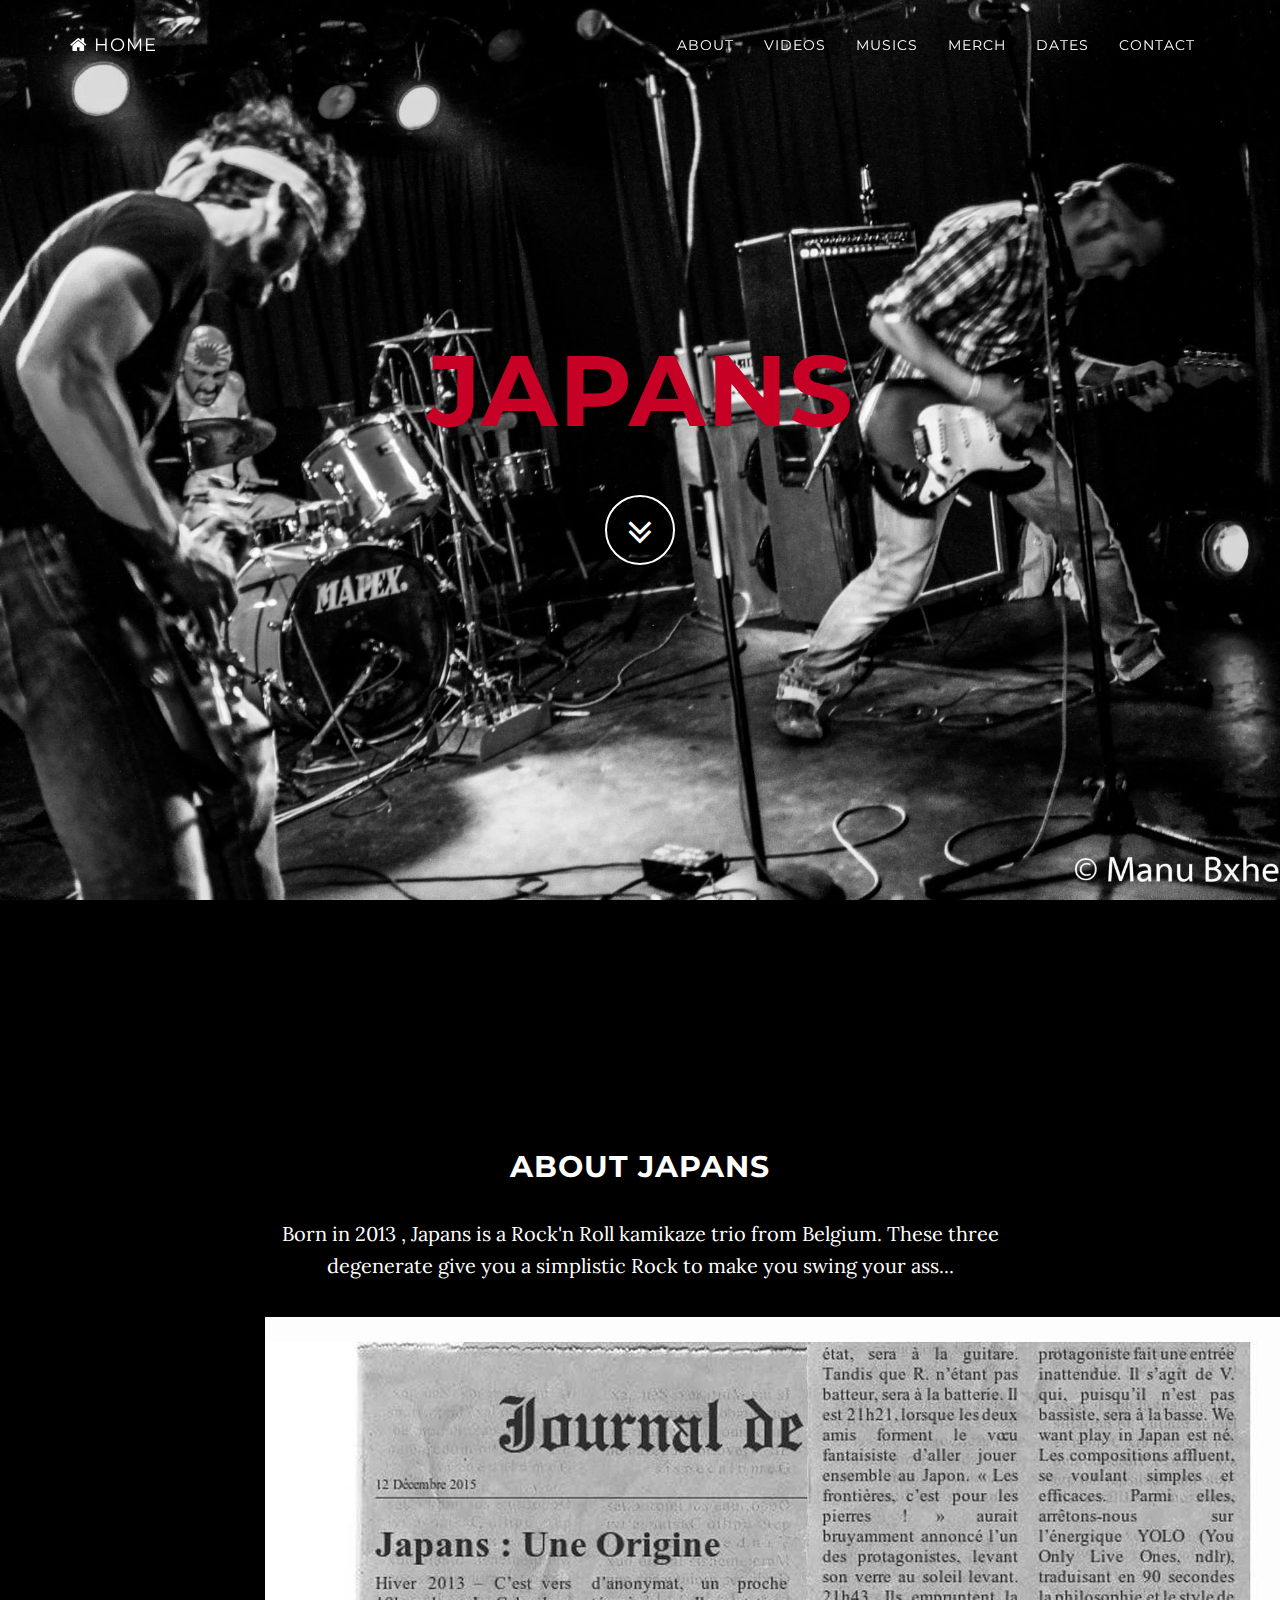
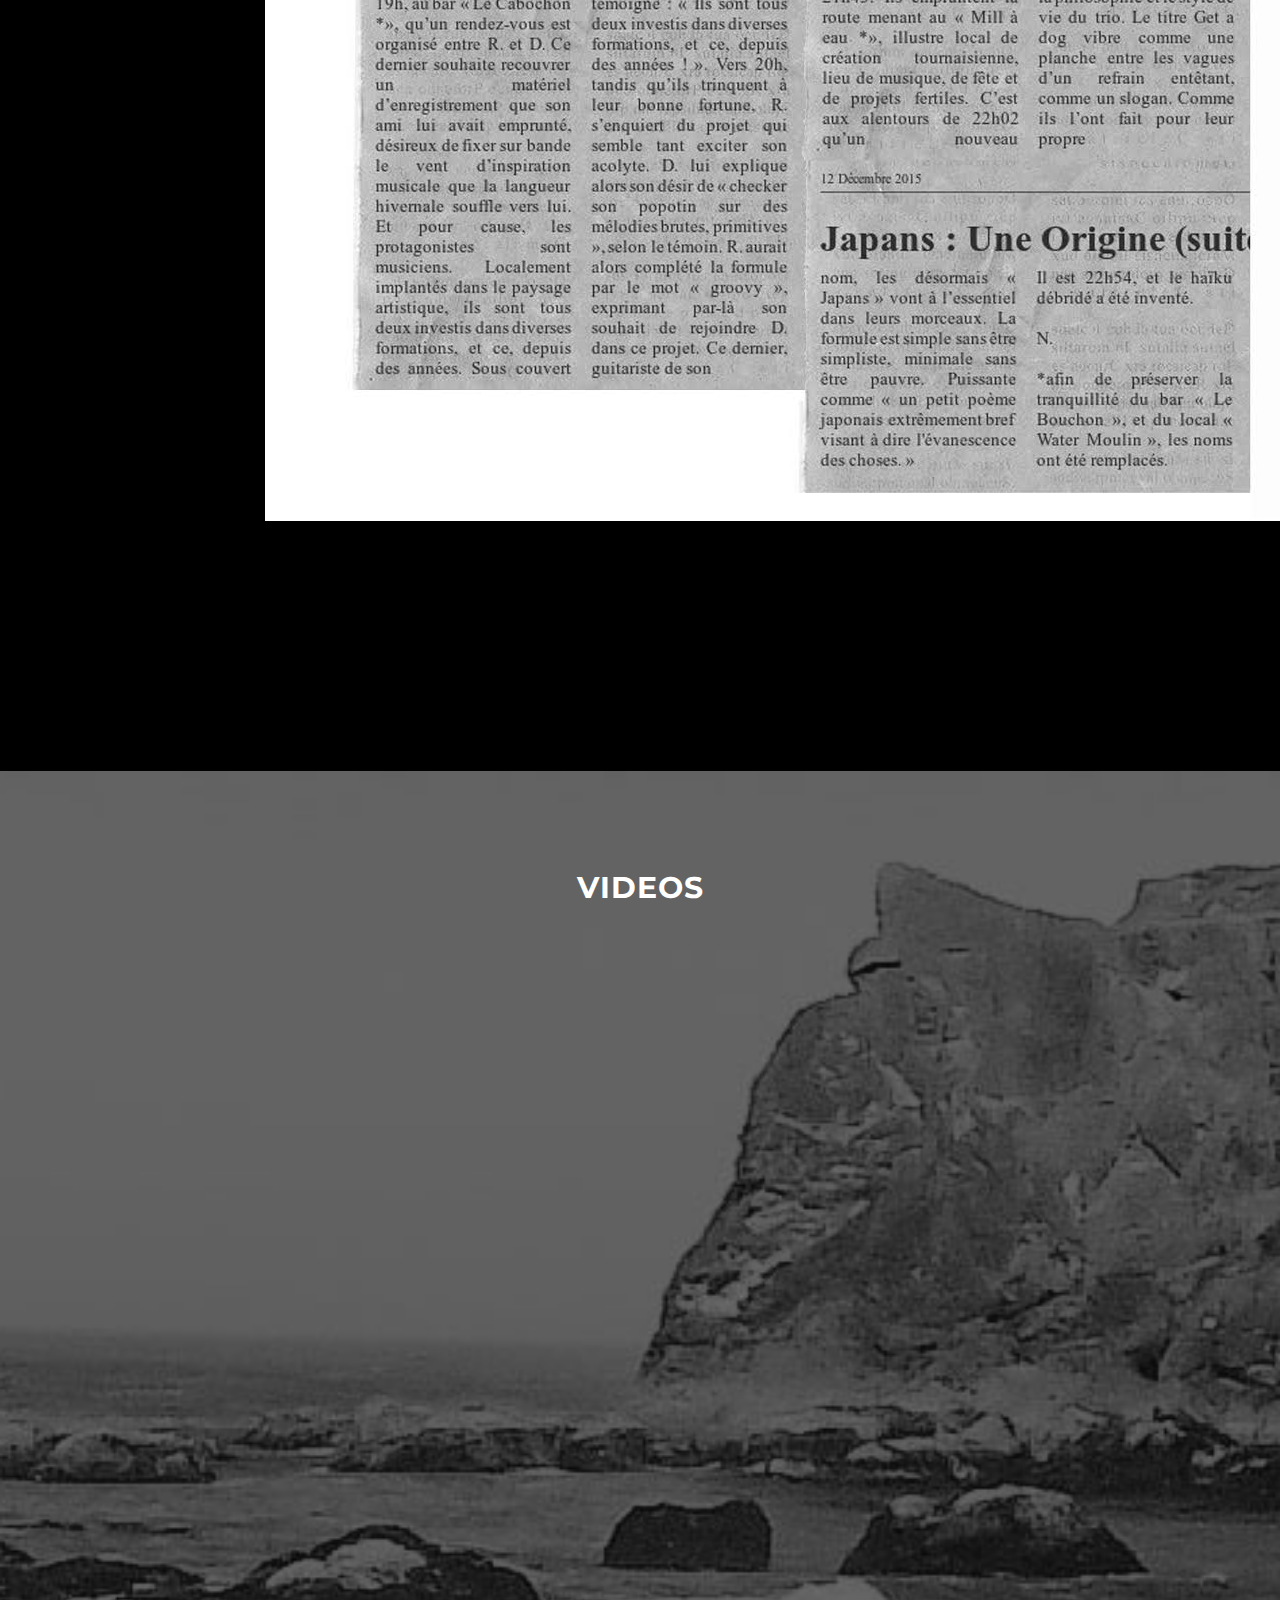
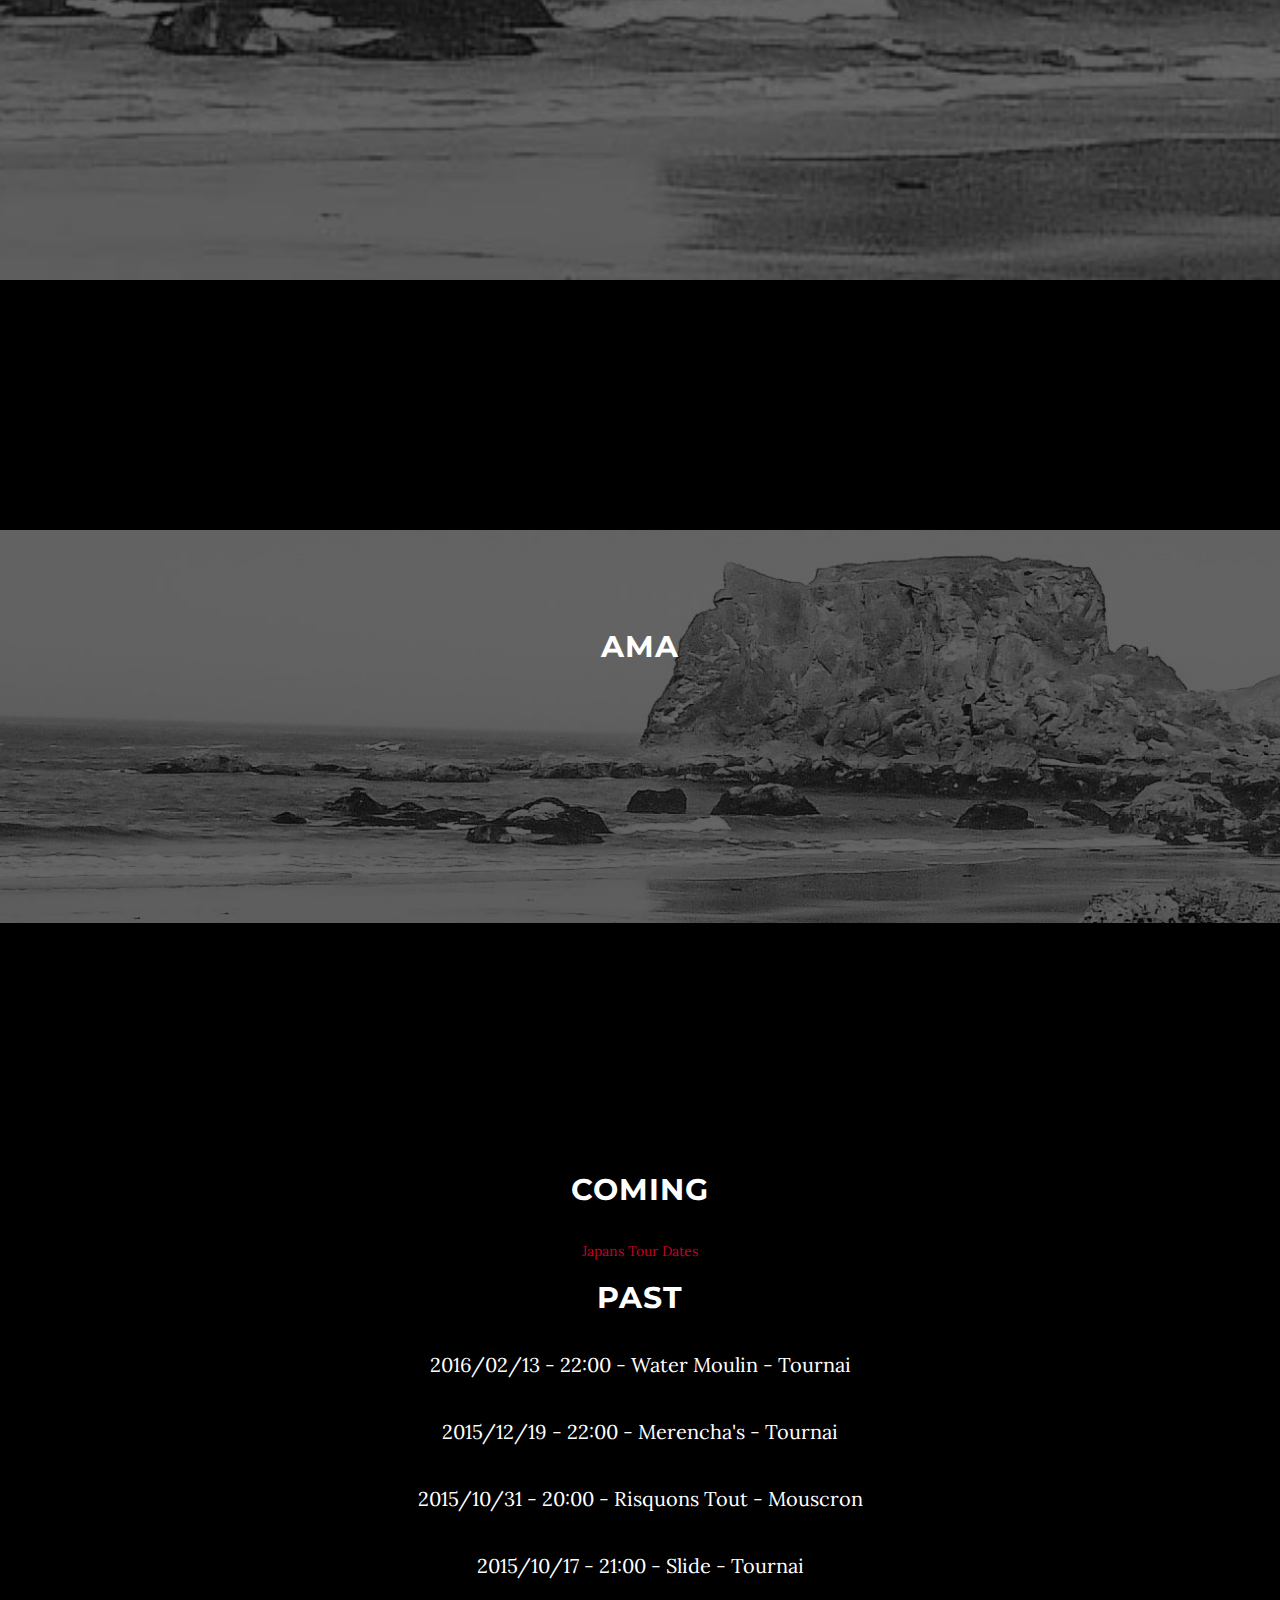
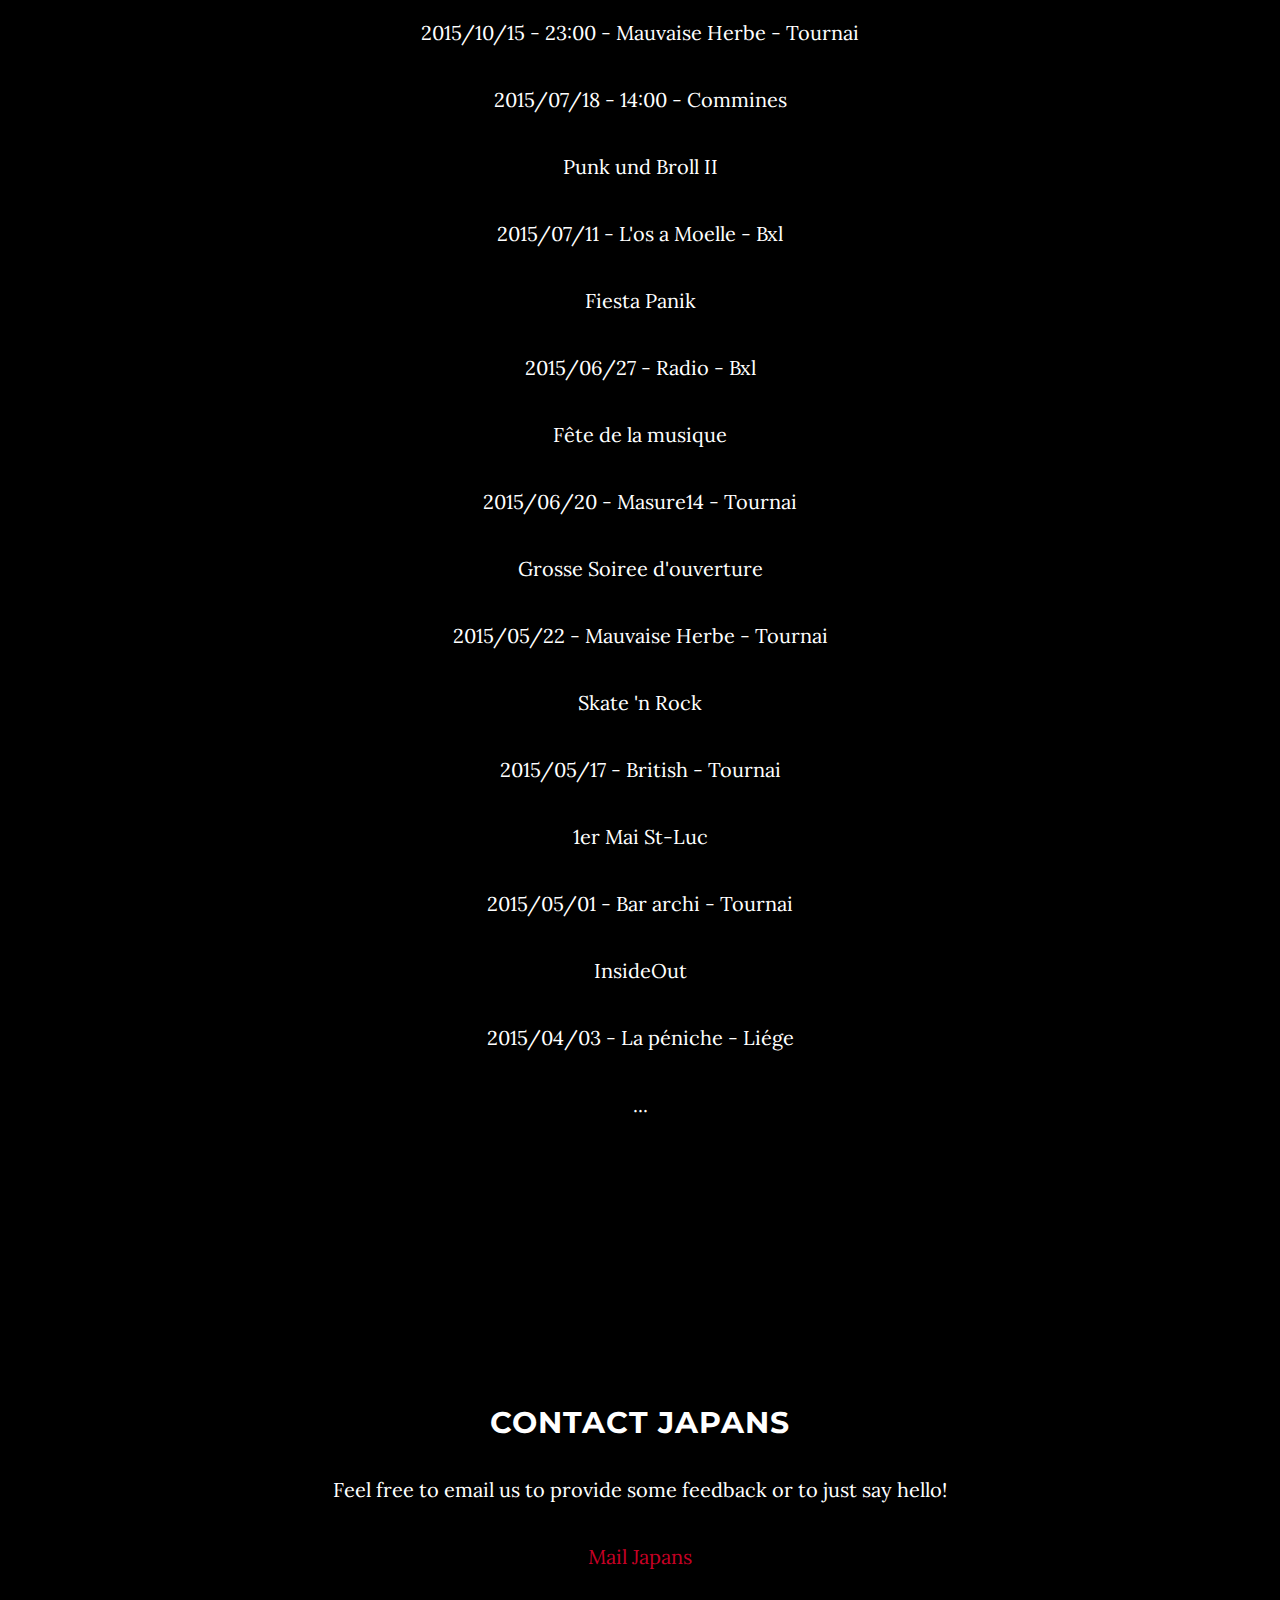
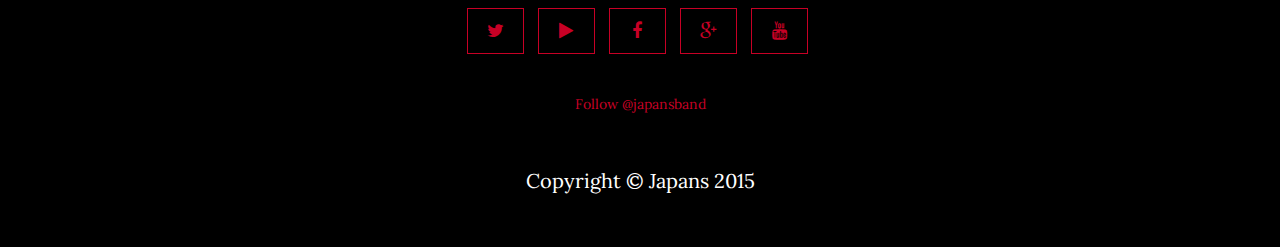
==== index.html @ 461fb2d8 "style(main): add br in upcoming and past event" ====
<!DOCTYPE html>
<html lang="en">

<head>

    <meta charset="utf-8">
    <meta http-equiv="X-UA-Compatible" content="IE=edge">
    <meta name="viewport" content="width=device-width, initial-scale=1">
    
    <meta name="description" content="Born in 2013 , Japans is a Rock'n Roll kamikaze trio from Belgium. These three degenerate give you a simplistic Rock to make you swing your ass..." >
    <meta name="author" content="Japans">
    <meta property="og:image" content="img/intro-bg.jpg" >
    <meta property="og:title" content="Japans" >
    <meta property="og:description" content="Born in 2013 , Japans is a Rock'n Roll kamikaze trio from Belgium. These three degenerate give you a simplistic Rock to make you swing your ass..." >
    <meta name="keywords" content="japans, kamikaze, music, bands, rock 'n roll, japan">
    <link rel="image_src" href="http://japans.byethost16.com/img/intro-bg.jpg" />
    <link rel="shortcut icon" href="img/favicon.ico"/>
    <title>Japans</title>

    <!-- Bootstrap Core CSS -->
    <link href="css/bootstrap.min.css" rel="stylesheet">

    <!-- Custom CSS -->
    <link href="css/grayscale.css" rel="stylesheet">

    <!-- Custom Fonts -->
    <link href="font-awesome/css/font-awesome.min.css" rel="stylesheet" type="text/css">
    <link href="http://fonts.googleapis.com/css?family=Lora:400,700,400italic,700italic" rel="stylesheet" type="text/css">
    <link href="http://fonts.googleapis.com/css?family=Montserrat:400,700" rel="stylesheet" type="text/css">

    <!-- HTML5 Shim and Respond.js IE8 support of HTML5 elements and media queries -->
    <!-- WARNING: Respond.js doesn't work if you view the page via file:// -->
    <!--[if lt IE 9]>
        <script src="https://oss.maxcdn.com/libs/html5shiv/3.7.0/html5shiv.js"></script>
        <script src="https://oss.maxcdn.com/libs/respond.js/1.4.2/respond.min.js"></script>
    <![endif]-->

</head>

<body id="page-top" data-spy="scroll" data-target=".navbar-fixed-top">
    <!-- facebook like -->
    <div id="fb-root"></div>
    <script>(function(d, s, id) {
      var js, fjs = d.getElementsByTagName(s)[0];
      if (d.getElementById(id)) return;
      js = d.createElement(s); js.id = id;
      js.src = "//connect.facebook.net/fr_FR/sdk.js#xfbml=1&version=v2.5";
      fjs.parentNode.insertBefore(js, fjs);
    }(document, 'script', 'facebook-jssdk'));</script>

    <!-- Navigation -->
    <nav class="navbar navbar-custom navbar-fixed-top" role="navigation">
        <div class="container">
            <div class="navbar-header">
                <button type="button" class="navbar-toggle" data-toggle="collapse" data-target=".navbar-main-collapse">
                    <i class="fa fa-bars"></i>
                </button>
                <a class="navbar-brand page-scroll" href="#page-top">
                    <i class="fa fa-home"></i>  <span class="light">Home</span>
                </a>
            </div>

            <!-- Collect the nav links, forms, and other content for toggling -->
            <div class="collapse navbar-collapse navbar-right navbar-main-collapse">
                <ul class="nav navbar-nav">
                    <!-- Hidden li included to remove active class from about link when scrolled up past about section -->
                    <li class="hidden">
                        <a href="#page-top"></a>
                    </li>
                    <li>
                        <a class="page-scroll" href="#about">About</a>
                    </li>
                    <li>
                        <a class="page-scroll" href="#videos">Videos</a>
                    </li>
                    <li>
                        <a class="page-scroll" href="#musics">Musics</a>
                    </li>
                    <li>
                        <a class="page-scroll" target="_blank" href="https://www.musicglue.com/japans/">Merch</a>
                    </li>
                    <li>
                        <a class="page-scroll" href="#dates">Dates</a>
                    </li>
                    <li>
                        <a class="page-scroll" href="#contact">Contact</a>
                    </li>
                </ul>
            </div>
            <!-- /.navbar-collapse -->
        </div>
        <!-- /.container -->
    </nav>

    <!-- Intro Header -->
    <header class="intro">
        <div class="intro-body">
            <div class="container">
                <div class="row">
                    <div class="col-md-8 col-md-offset-2">
                        <h1 class="brand-heading japans">JAPANS</h1>
                        <a href="#about" class="btn btn-circle page-scroll">
                            <i class="fa fa-angle-double-down animated"></i>
                        </a>
                    </div>
                </div>
            </div>
        </div>
    </header>

    <!-- About Section -->
    <section id="about" class="container content-section text-center">
        <div class="row">
            <div class="col-lg-8 col-lg-offset-2">
                <h2>About Japans</h2>
                <p>Born in 2013 , Japans is a Rock'n Roll kamikaze trio from Belgium. These three degenerate give you a simplistic Rock to make you swing your ass...</p>
                <img src="img/bio.jpg" alt="bio">
            </div>
        </div>
    </section>

    <!-- Videos Section -->
    <section id="videos" class="content-section text-center">
        <div class="download-section">
            <div class="container">
                <div class="col-lg-8 col-lg-offset-2">
                    <h2>Videos</h2>
                    <div class="embed-responsive embed-responsive-16by9">
                      <iframe class="embed-responsive-item" src="https://www.youtube.com/embed/Psr3TprV0AE"></iframe>
                    </div>
                    <br>
                    <div class="embed-responsive embed-responsive-16by9">
                      <iframe class="embed-responsive-item" src="https://www.youtube.com/embed/2C2T-arknqs"></iframe>
                    </div>
                </div>
            </div>
        </div>
    </section>

    <section id="musics" class="content-section text-center">
        <div class="download-section">
            <div class="container">
                <div class="col-lg-8 col-lg-offset-2">
                    <h2>Ama</h2>
                    <iframe class="japansbc" src="https://bandcamp.com/EmbeddedPlayer/album=3668895804/size=large/bgcol=333333/linkcol=e32c14/tracklist=false/artwork=small/transparent=true/" seamless><a href="http://japans.bandcamp.com/album/ama">Ama by JAPANS</a></iframe>
                </div>
            </div>
        </div>
    </section>

    <section id="dates" class="container content-section text-center">
        <div class="row">
            <div class="col-lg-8 col-lg-offset-2">
                <h2>Coming</h2>
                <script type='text/javascript' src='http://widget.bandsintown.com/javascripts/bit_widget.js'></script><a href="http://www.bandsintown.com/Japans" class="bit-widget-initializer" data-artist="Japans" data-prefix="fbjs" data-bandsintown-footer-link="false">Japans Tour Dates</a>
                <br>
                <br>
                <h2>Past</h2>
                <p>2016/02/13 - 22:00 - Water Moulin - Tournai</p>
                <p>2015/12/19 - 22:00 - Merencha's - Tournai</p>
                <p>2015/10/31 - 20:00 - Risquons Tout - Mouscron</p>
                <p>2015/10/17 - 21:00 - Slide - Tournai</p>
                <p>2015/10/15 - 23:00 - Mauvaise Herbe - Tournai</p>
                <p>2015/07/18 - 14:00 - Commines</p>
                <p>Punk und Broll II</p>
                <p>2015/07/11 - L'os a Moelle - Bxl</p>
                <p>Fiesta Panik</p>
                <p>2015/06/27 - Radio - Bxl</p>
                <p>Fête de la musique</p>
                <p>2015/06/20 - Masure14 - Tournai</p>
                <p>Grosse Soiree d'ouverture</p>
                <p>2015/05/22 - Mauvaise Herbe - Tournai</p>
                <p>Skate 'n Rock</p>
                <p>2015/05/17 - British - Tournai</p>
                <p>1er Mai St-Luc</p>
                <p>2015/05/01 - Bar archi - Tournai</p>
                <p>InsideOut</p>
                <p>2015/04/03 - La péniche - Liége</p>
                <p>...</p>
            </div>
        </div>
    </section>

    <!-- Contact Section -->
    <section id="contact" class="container content-section text-center">
        <div class="row">
            <div class="col-lg-8 col-lg-offset-2">
                <h2>Contact JAPANS</h2>
                <p>Feel free to email us to provide some feedback or to just say hello!</p>
                <p><a href="mailto:infosjapans%40gmail%2ccom">Mail Japans</a>
                </p>
                <ul class="list-inline banner-social-buttons">
                    <li>
                        <a href="https://twitter.com/japansband" class="btn btn-default btn-lg"><i class="fa fa-twitter fa-fw"></i> <span class="network-name"></span></a>
                    </li>
                    <li>
                        <a href="https://japans.bandcamp.com/releases" class="btn btn-default btn-lg"><i class="fa fa-play fa-fw"></i> <span class="network-name"></span></a>
                    </li>
                    <li>
                        <a href="https://www.facebook.com/Japansband" class="btn btn-default btn-lg"><i class="fa fa-facebook fa-fw"></i> <span class="network-name"></span></a>
                    </li>
                    <li>
                        <a href="https://plus.google.com/108883976510624880600/posts" class="btn btn-default btn-lg"><i class="fa fa-google-plus fa-fw"></i> <span class="network-name"></span></a>
                    </li>
                    <li>
                        <a href="https://www.youtube.com/channel/UCpdoMWBOsRUMoCcjXtER9Bg" class="btn btn-default btn-lg"><i class="fa fa-youtube fa-fw"></i> <span class="network-name"></span></a>
                    </li>
                </ul>
            </div>
        </div>
        <div class="row japansfblike">
            <div class="col-lg-8 col-lg-offset-2">
                <div class="fb-like" data-href="https://www.facebook.com/Japansband" data-width="100" data-layout="button" data-action="like" data-show-faces="false" data-share="true"></div>
            </div>
        </div>
        <div class="row">
            <div class="col-lg-8 col-lg-offset-2">
                <a href="https://twitter.com/japansband" class="twitter-follow-button" data-show-count="false" data-show-screen-name="false">Follow @japansband</a>
                <script>!function(d,s,id){var js,fjs=d.getElementsByTagName(s)[0],p=/^http:/.test(d.location)?'http':'https';if(!d.getElementById(id)){js=d.createElement(s);js.id=id;js.src=p+'://platform.twitter.com/widgets.js';fjs.parentNode.insertBefore(js,fjs);}}(document, 'script', 'twitter-wjs');</script>
            </div>
        </div>
        <div class="row">
            <div class="col-lg-8 col-lg-offset-2">
                <div class="g-plusone" data-annotation="none" data-href="https://plus.google.com/108883976510624880600"></div>
            </div>
        </div>
    </section>


    <!-- Footer -->
    <footer>
        <div class="container text-center">
            <p>Copyright &copy; Japans 2015</p>
        </div>
    </footer>

    <!-- jQuery -->
    <script src="js/jquery.js"></script>

    <!-- Bootstrap Core JavaScript -->
    <script src="js/bootstrap.min.js"></script>

    <!-- Plugin JavaScript -->
    <script src="js/jquery.easing.min.js"></script>

    <!-- Google Maps API Key - Use your own API key to enable the map feature. More information on the Google Maps API can be found at https://developers.google.com/maps/ -->

    <!-- Custom Theme JavaScript -->
    <script src="js/grayscale.js"></script>

<script>
  (function(i,s,o,g,r,a,m){i['GoogleAnalyticsObject']=r;i[r]=i[r]||function(){
  (i[r].q=i[r].q||[]).push(arguments)},i[r].l=1*new Date();a=s.createElement(o),
  m=s.getElementsByTagName(o)[0];a.async=1;a.src=g;m.parentNode.insertBefore(a,m)
  })(window,document,'script','//www.google-analytics.com/analytics.js','ga');

  ga('create', 'UA-65206734-1', 'auto');
  ga('send', 'pageview');

</script>
<!-- google -->
<!-- Placez cette balise dans l'en-tête ou juste avant la balise de fermeture du corps de texte. -->
<script src="https://apis.google.com/js/platform.js" async defer>
  {lang: 'fr'}
</script>

</body>

</html>
---- css/grayscale.css ----
/*!
 * Start Bootstrap - Grayscale Bootstrap Theme (http://startbootstrap.com)
 * Code licensed under the Apache License v2.0.
 * For details, see http://www.apache.org/licenses/LICENSE-2.0.
 */

body {
    width: 100%;
    height: 100%;
    font-family: Lora,"Helvetica Neue",Helvetica,Arial,sans-serif;
    color: #fff;
    background-color: #000;
}

html {
    width: 100%;
    height: 100%;
}

h1,
h2,
h3,
h4,
h5,
h6 {
    margin: 0 0 35px;
    text-transform: uppercase;
    font-family: Montserrat,"Helvetica Neue",Helvetica,Arial,sans-serif;
    font-weight: 700;
    letter-spacing: 1px;
}

p {
    margin: 0 0 25px;
    font-size: 18px;
    line-height: 1.5;
}

@media(min-width:768px) {
    p {
        margin: 0 0 35px;
        font-size: 20px;
        line-height: 1.6;
    }
}

a {
    color: #C70025;
    -webkit-transition: all .2s ease-in-out;
    -moz-transition: all .2s ease-in-out;
    transition: all .2s ease-in-out;
}

a:hover,
a:focus {
    text-decoration: none;
    color: #C70025;
}

.light {
    font-weight: 400;
}

.navbar-custom {
    margin-bottom: 0;
    border-bottom: 1px solid rgba(255,255,255,.3);
    text-transform: uppercase;
    font-family: Montserrat,"Helvetica Neue",Helvetica,Arial,sans-serif;
    background-color: #000;
}

.navbar-custom .navbar-brand {
    font-weight: 700;
}

.navbar-custom .navbar-brand:focus {
    outline: 0;
}

.navbar-custom .navbar-brand .navbar-toggle {
    padding: 4px 6px;
    font-size: 16px;
    color: #fff;
}

.navbar-custom .navbar-brand .navbar-toggle:focus,
.navbar-custom .navbar-brand .navbar-toggle:active {
    outline: 0;
}

.navbar-custom a {
    color: #fff;
}

.navbar-custom .nav li a {
    -webkit-transition: background .3s ease-in-out;
    -moz-transition: background .3s ease-in-out;
    transition: background .3s ease-in-out;
}

.navbar-custom .nav li a:hover {
    outline: 0;
    color: rgba(255,255,255,.8);
    background-color: transparent;
    color: #C70025;
}

.navbar-custom .nav li a:focus,
.navbar-custom .nav li a:active {
    outline: 0;
    background-color: transparent;
}

.navbar-custom .nav li.active {
    outline: 0;
}

.navbar-custom .nav li.active a {
    background-color: rgba(255,255,255,.3);
}

.navbar-custom .nav li.active a:hover {
    color: #fff;
}

@media(min-width:768px) {
    .navbar-custom {
        padding: 20px 0;
        border-bottom: 0;
        letter-spacing: 1px;
        background: 0 0;
        -webkit-transition: background .5s ease-in-out,padding .5s ease-in-out;
        -moz-transition: background .5s ease-in-out,padding .5s ease-in-out;
        transition: background .5s ease-in-out,padding .5s ease-in-out;
    }

    .navbar-custom.top-nav-collapse {
        padding: 0;
        border-bottom: 1px solid rgba(255,255,255,.3);
        background: #000;
    }
}

.intro {
    display: table;
    width: 100%;
    height: auto;
    padding: 100px 0;
    text-align: center;
    color: #fff;
    background: url(../img/intro-bg.jpg) no-repeat bottom center scroll;
    background-color: #000;
    -webkit-background-size: cover;
    -moz-background-size: cover;
    background-size: cover;
    -o-background-size: cover;
}

.intro .intro-body {
    display: table-cell;
    vertical-align: middle;
}

.intro .intro-body .brand-heading {
    font-size: 40px;
}

.intro .intro-body .intro-text {
    font-size: 18px;
}

@media(min-width:768px) {
    .intro {
        height: 100%;
        padding: 0;
    }

    .intro .intro-body .brand-heading {
        font-size: 100px;
    }

    .intro .intro-body .intro-text {
        font-size: 26px;
    }
}

.btn-circle {
    width: 70px;
    height: 70px;
    margin-top: 15px;
    padding: 7px 16px;
    border: 2px solid #fff;
    border-radius: 100%!important;
    font-size: 40px;
    color: #fff;
    background: 0 0;
    -webkit-transition: background .3s ease-in-out;
    -moz-transition: background .3s ease-in-out;
    transition: background .3s ease-in-out;
}

.btn-circle:hover,
.btn-circle:focus {
    outline: 0;
    color: #fff;
    background: rgba(255,255,255,.1);
}

.btn-circle i.animated {
    -webkit-transition-property: -webkit-transform;
    -webkit-transition-duration: 1s;
    -moz-transition-property: -moz-transform;
    -moz-transition-duration: 1s;
}

.btn-circle:hover i.animated {
    -webkit-animation-name: pulse;
    -moz-animation-name: pulse;
    -webkit-animation-duration: 1.5s;
    -moz-animation-duration: 1.5s;
    -webkit-animation-iteration-count: infinite;
    -moz-animation-iteration-count: infinite;
    -webkit-animation-timing-function: linear;
    -moz-animation-timing-function: linear;
}

@-webkit-keyframes pulse {    
    0% {
        -webkit-transform: scale(1);
        transform: scale(1);
    }

    50% {
        -webkit-transform: scale(1.2);
        transform: scale(1.2);
    }

    100% {
        -webkit-transform: scale(1);
        transform: scale(1);
    }
}

@-moz-keyframes pulse {    
    0% {
        -moz-transform: scale(1);
        transform: scale(1);
    }

    50% {
        -moz-transform: scale(1.2);
        transform: scale(1.2);
    }

    100% {
        -moz-transform: scale(1);
        transform: scale(1);
    }
}

.content-section {
    padding-top: 100px;
}

.download-section {
    width: 100%;
    padding: 50px 0;
    color: #fff;
    background: url(../img/downloads-bg.jpg) no-repeat center center scroll;
    background-color: #000;
    -webkit-background-size: cover;
    -moz-background-size: cover;
    background-size: cover;
    -o-background-size: cover;
}

#map {
    width: 100%;
    height: 200px;
    margin-top: 100px;
}

@media(min-width:767px) {
    .content-section {
        padding-top: 250px;
    }

    .download-section {
        padding: 100px 0;
    }

    #map {
        height: 400px;
        margin-top: 250px;
    }
}

.btn {
    border-radius: 0;
    text-transform: uppercase;
    font-family: Montserrat,"Helvetica Neue",Helvetica,Arial,sans-serif;
    font-weight: 400;
    -webkit-transition: all .3s ease-in-out;
    -moz-transition: all .3s ease-in-out;
    transition: all .3s ease-in-out;
}

.btn-default {
    border: 1px solid #C70025;
    color: #C70025;
    background-color: transparent;
}
.japans {
    color: #C70025;
}

.btn-default:hover,
.btn-default:focus {
    border: 1px solid #C70025;
    outline: 0;
    color: #000;
    background-color: #C70025;
}

ul.banner-social-buttons {
    margin-top: 0;
}

@media(max-width:1199px) {
    ul.banner-social-buttons {
        margin-top: 15px;
    }
}

@media(max-width:767px) {
    ul.banner-social-buttons li {
        display: block;
        margin-bottom: 20px;
        padding: 0;
    }

    ul.banner-social-buttons li:last-child {
        margin-bottom: 0;
    }
}

footer {
    padding: 50px 0;
}

footer p {
    margin: 0;
}

::-moz-selection {
    text-shadow: none;
    background: #fcfcfc;
    background: rgba(255,255,255,.2);
}

::selection {
    text-shadow: none;
    background: #fcfcfc;
    background: rgba(255,255,255,.2);
}

img::selection {
    background: 0 0;
}

img::-moz-selection {
    background: 0 0;
}

body {
    webkit-tap-highlight-color: rgba(255,255,255,.2);
}

.japansfblike {
    height:30px
}

.japansbc {
    border: 0;
    width: 100%;
    height: 120px;
}
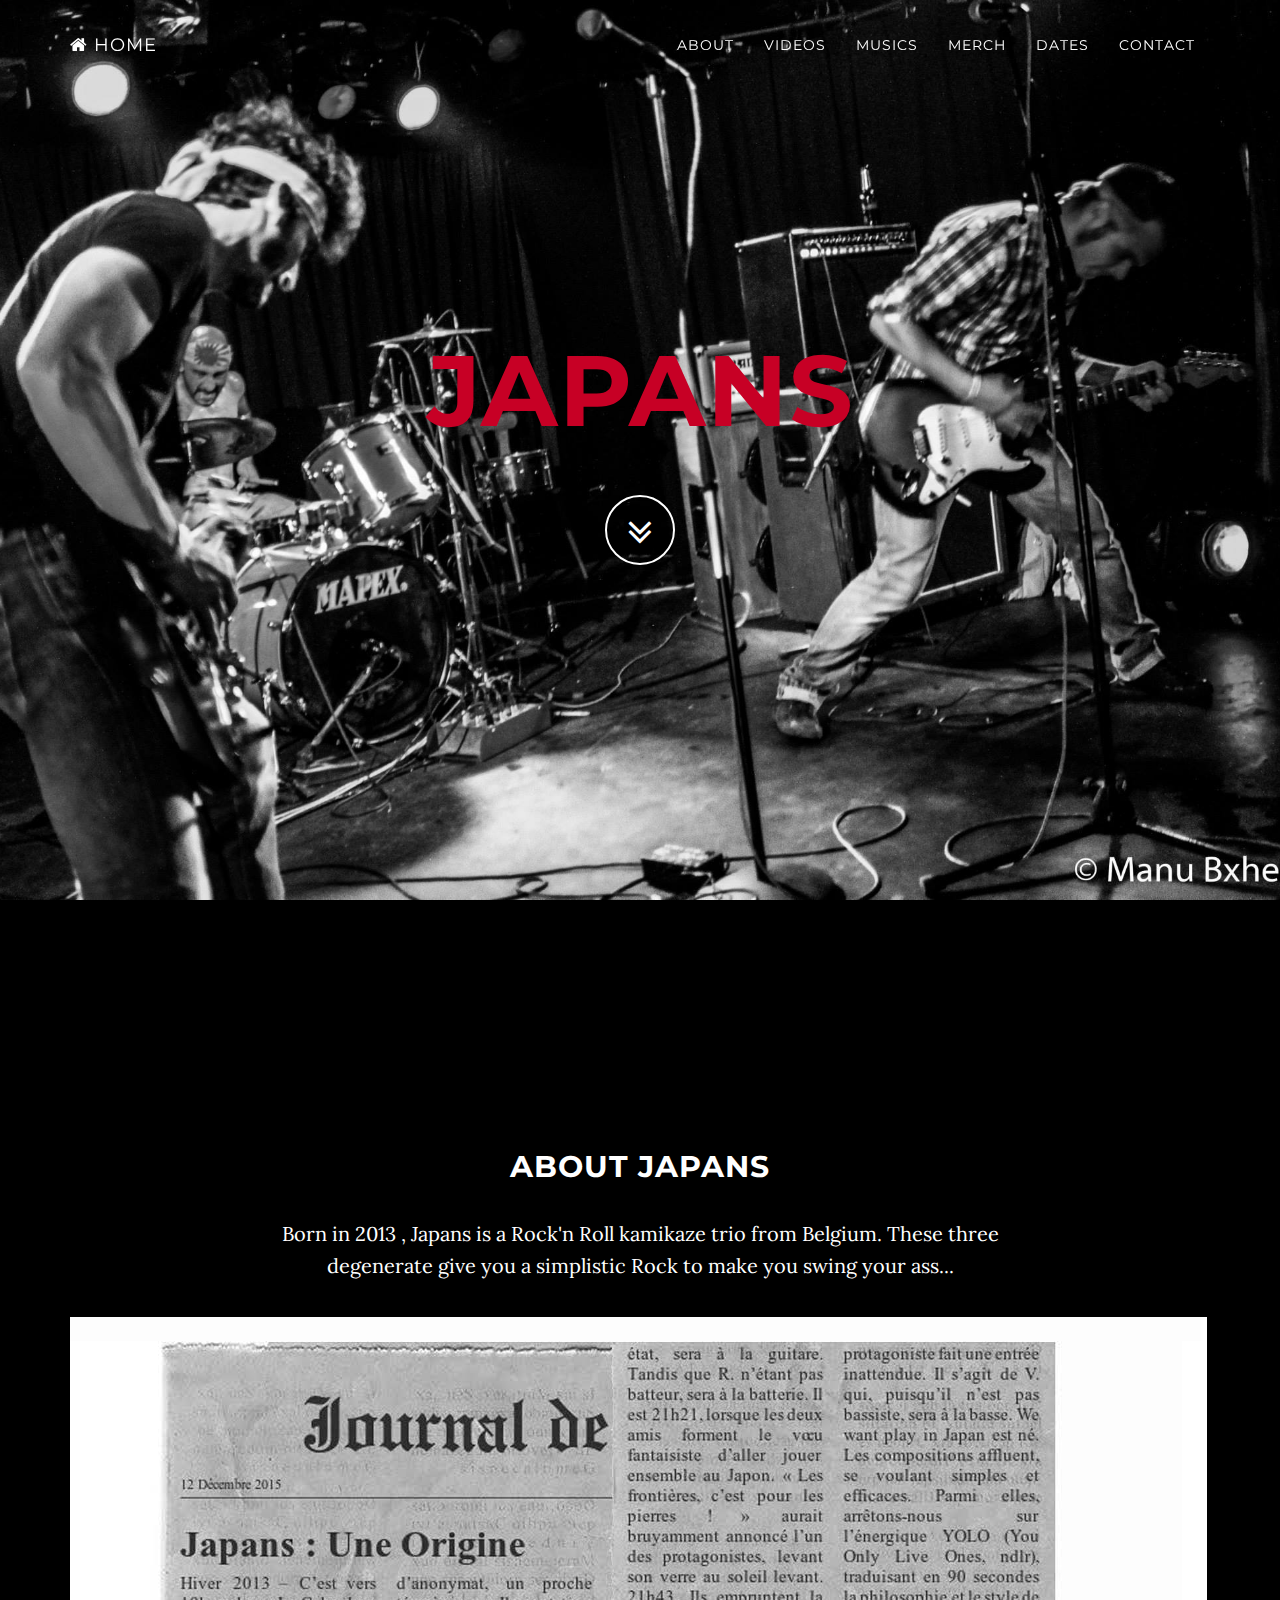
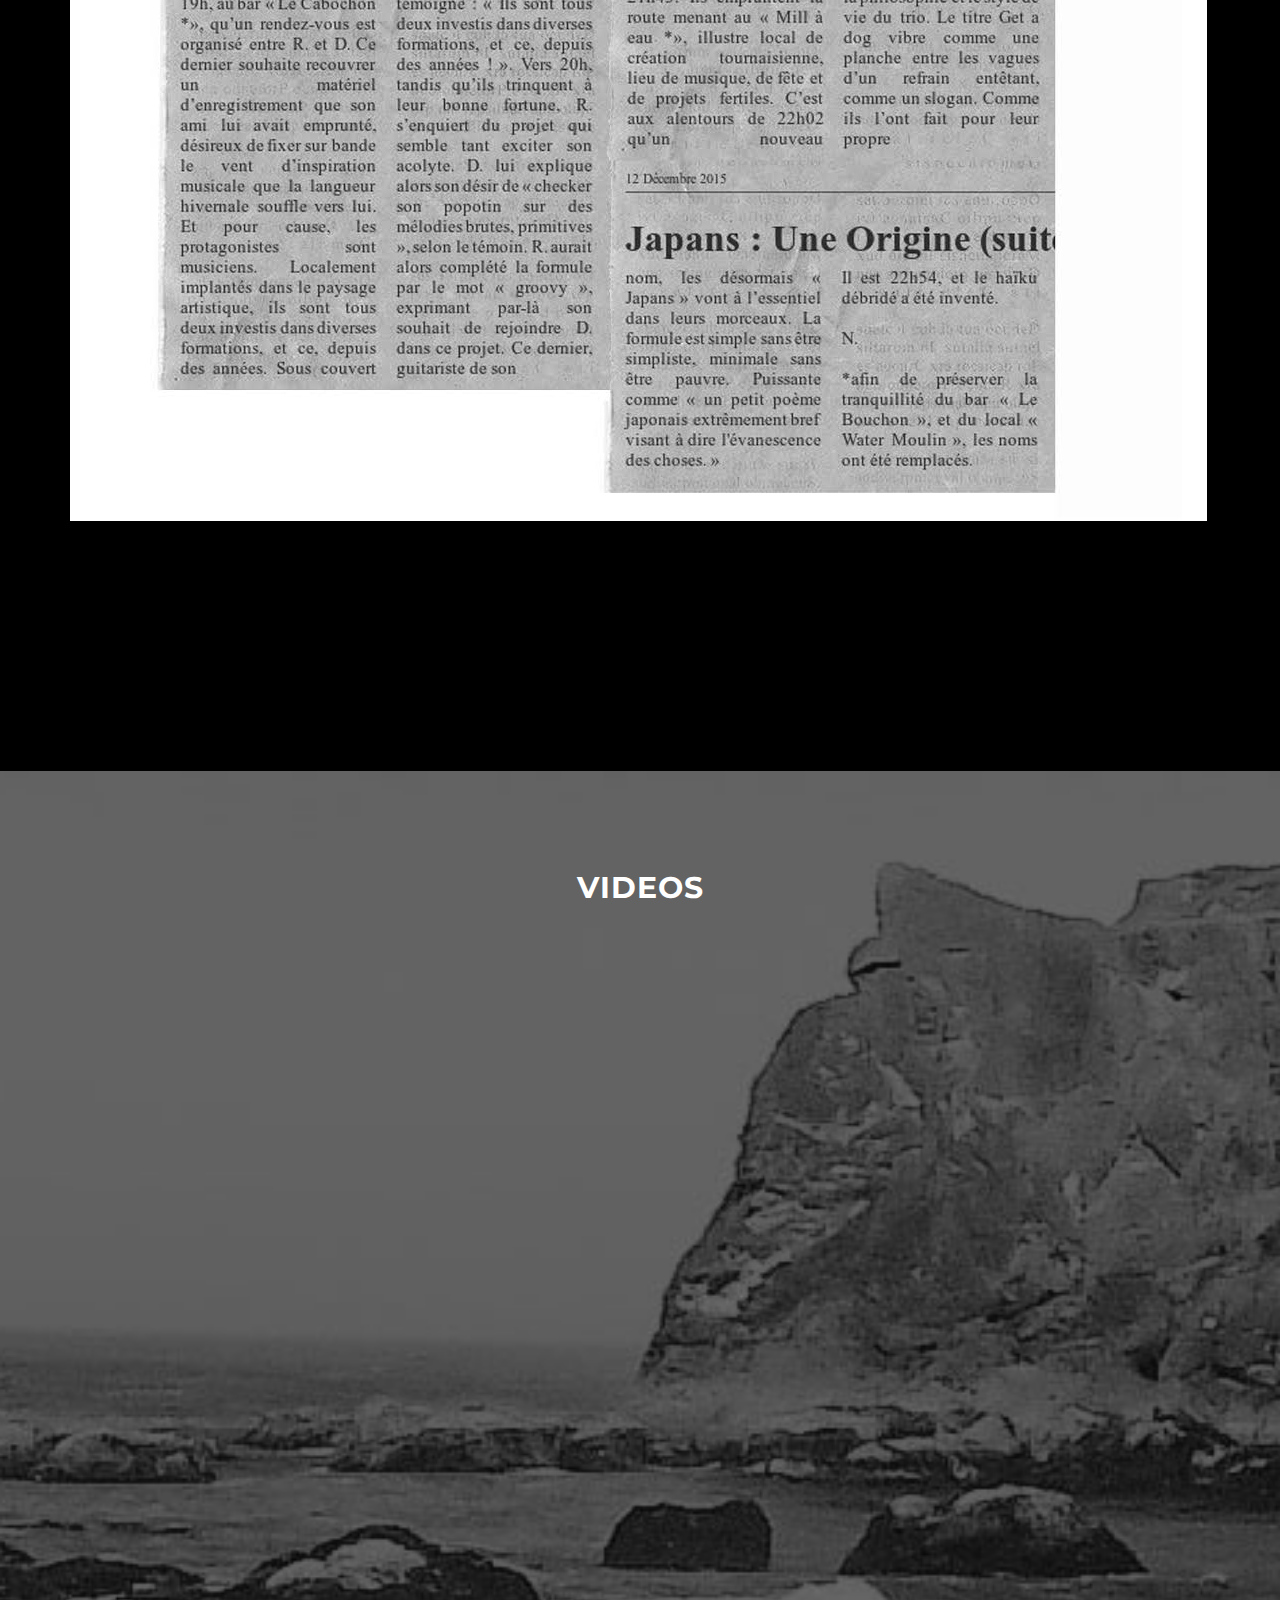
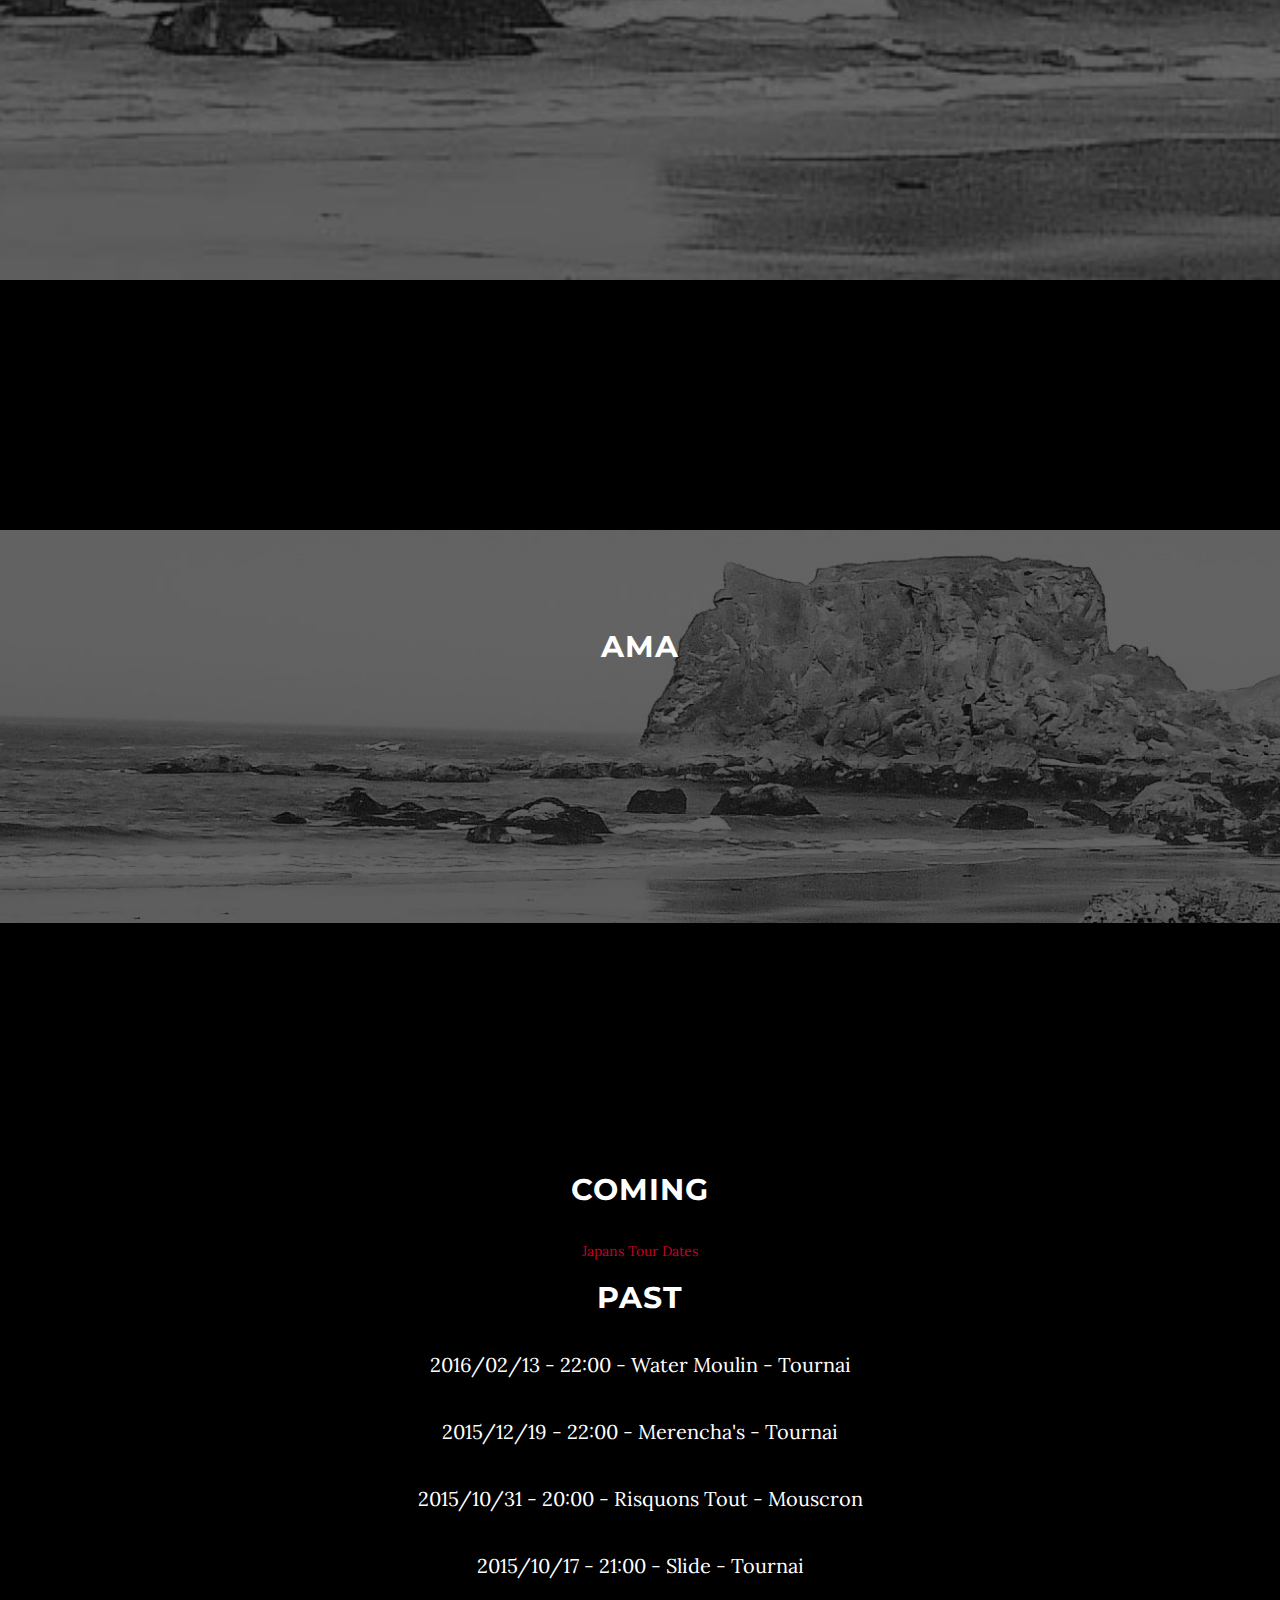
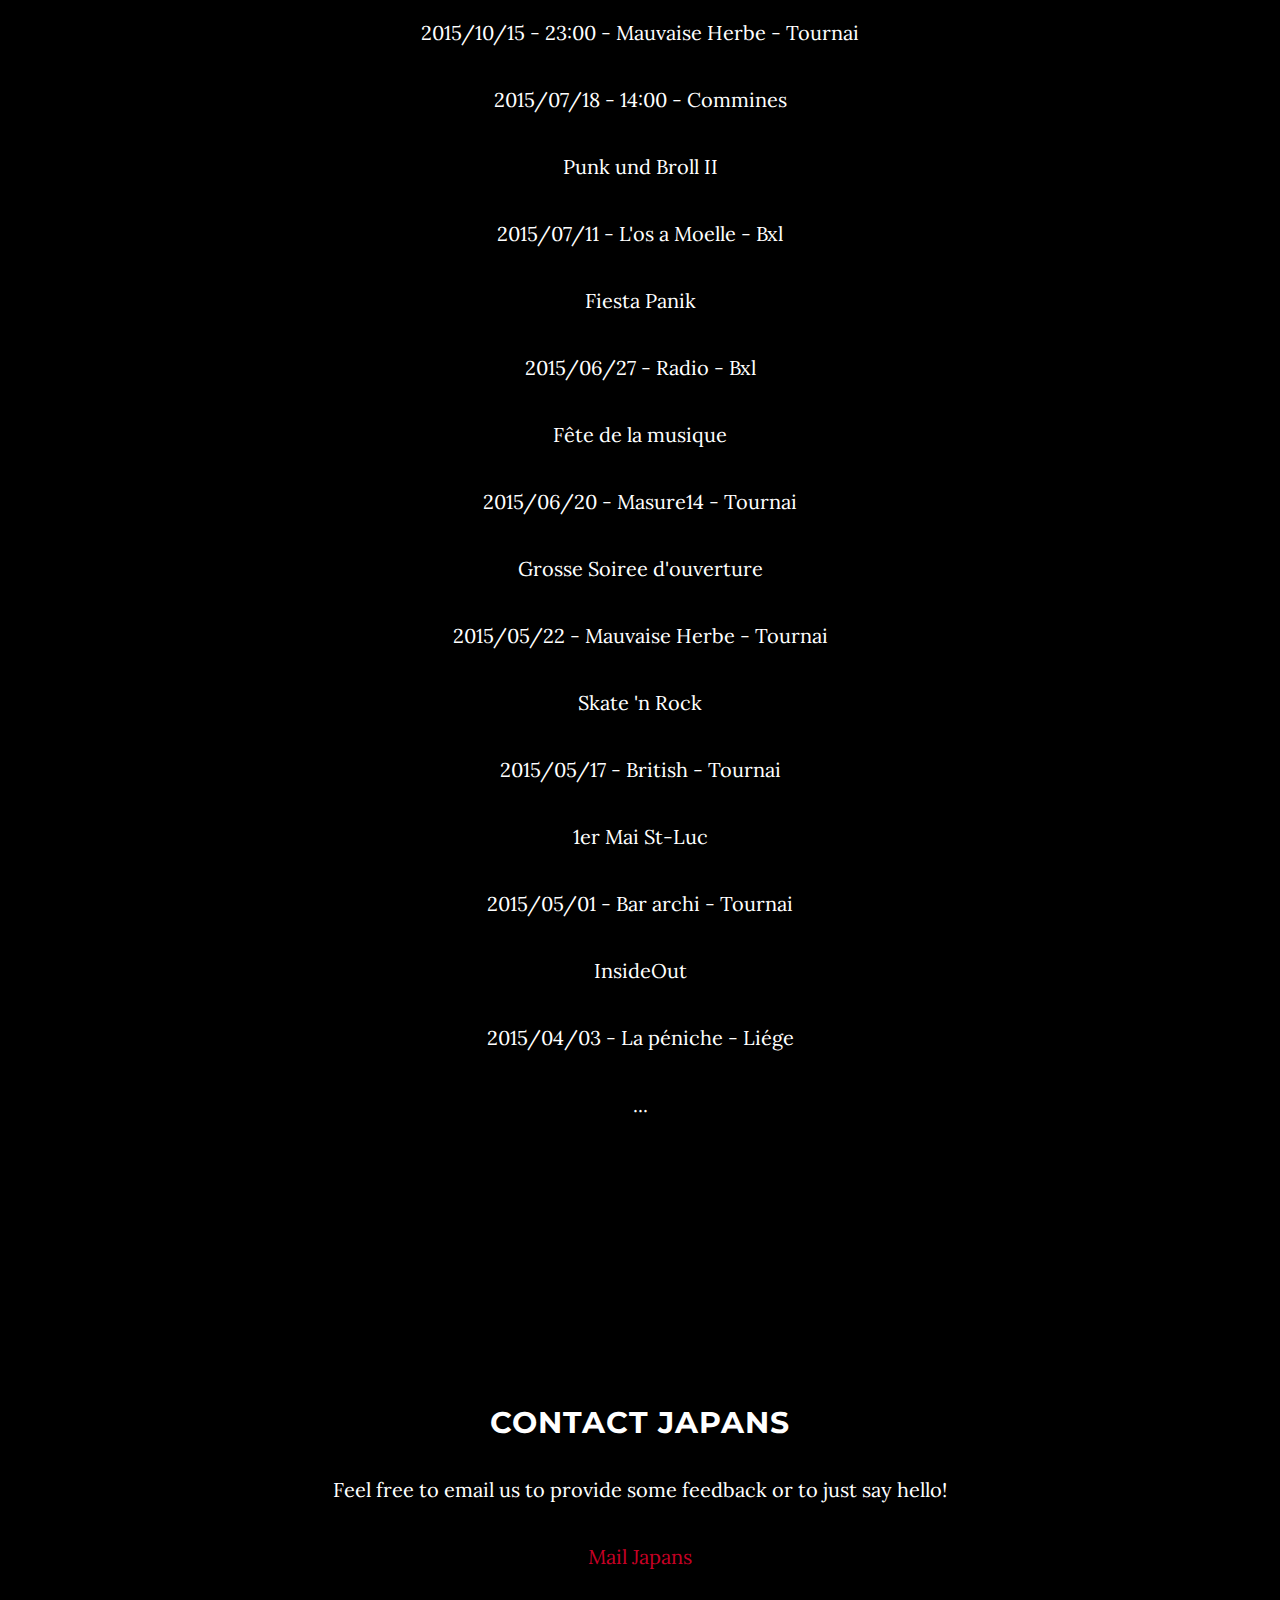
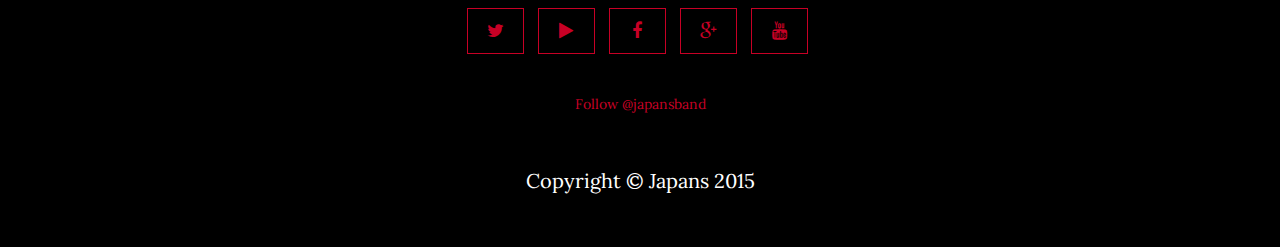
==== commit cddf8a46: "feat(bio): add responsiveness to bio picture and link blank target" ====
--- a/index.html
+++ b/index.html
@@ -114,7 +114,11 @@
             <div class="col-lg-8 col-lg-offset-2">
                 <h2>About Japans</h2>
                 <p>Born in 2013 , Japans is a Rock'n Roll kamikaze trio from Belgium. These three degenerate give you a simplistic Rock to make you swing your ass...</p>
-                <img src="img/bio.jpg" alt="bio">
+            </div>
+            <div class="col-lg-12">
+                <a href="img/bio.jpg" target="_blank">
+                    <img class="img-responsive" src="img/bio.jpg" alt="bio">
+                </a>
             </div>
         </div>
     </section>
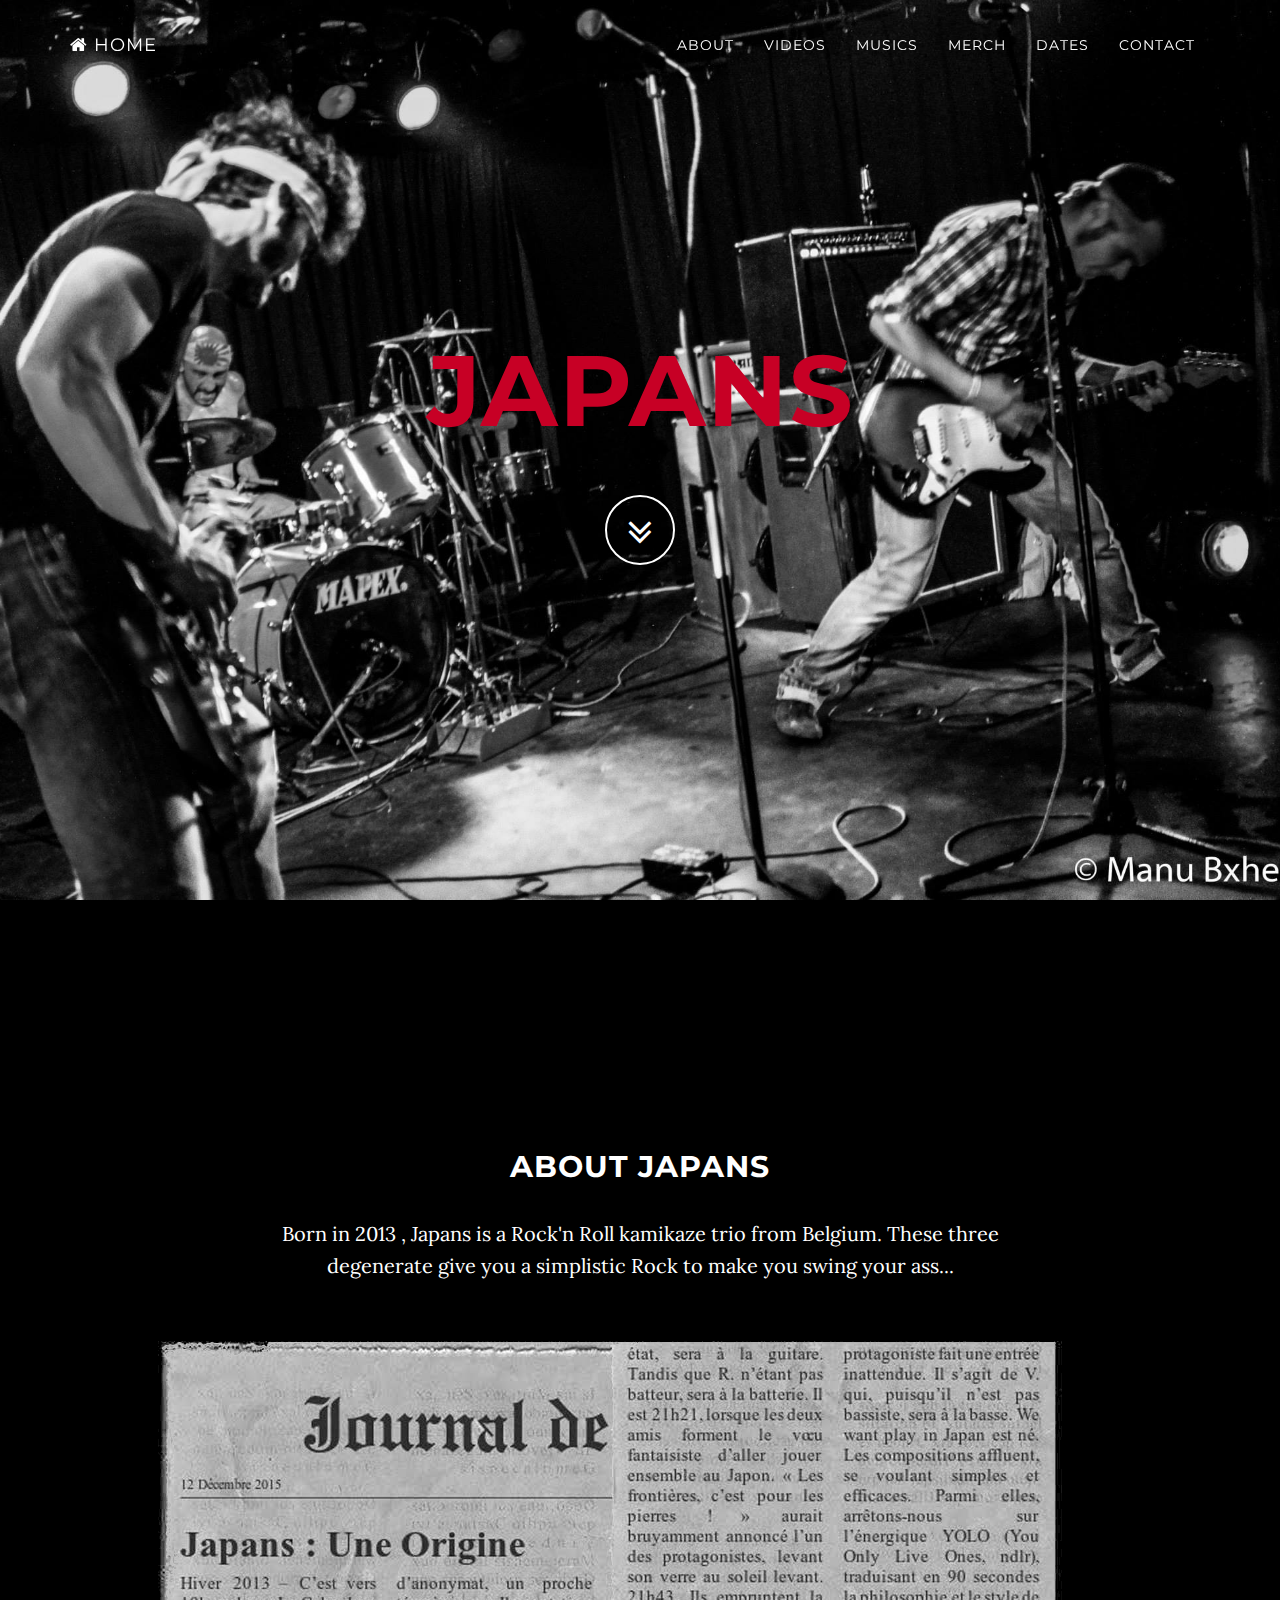
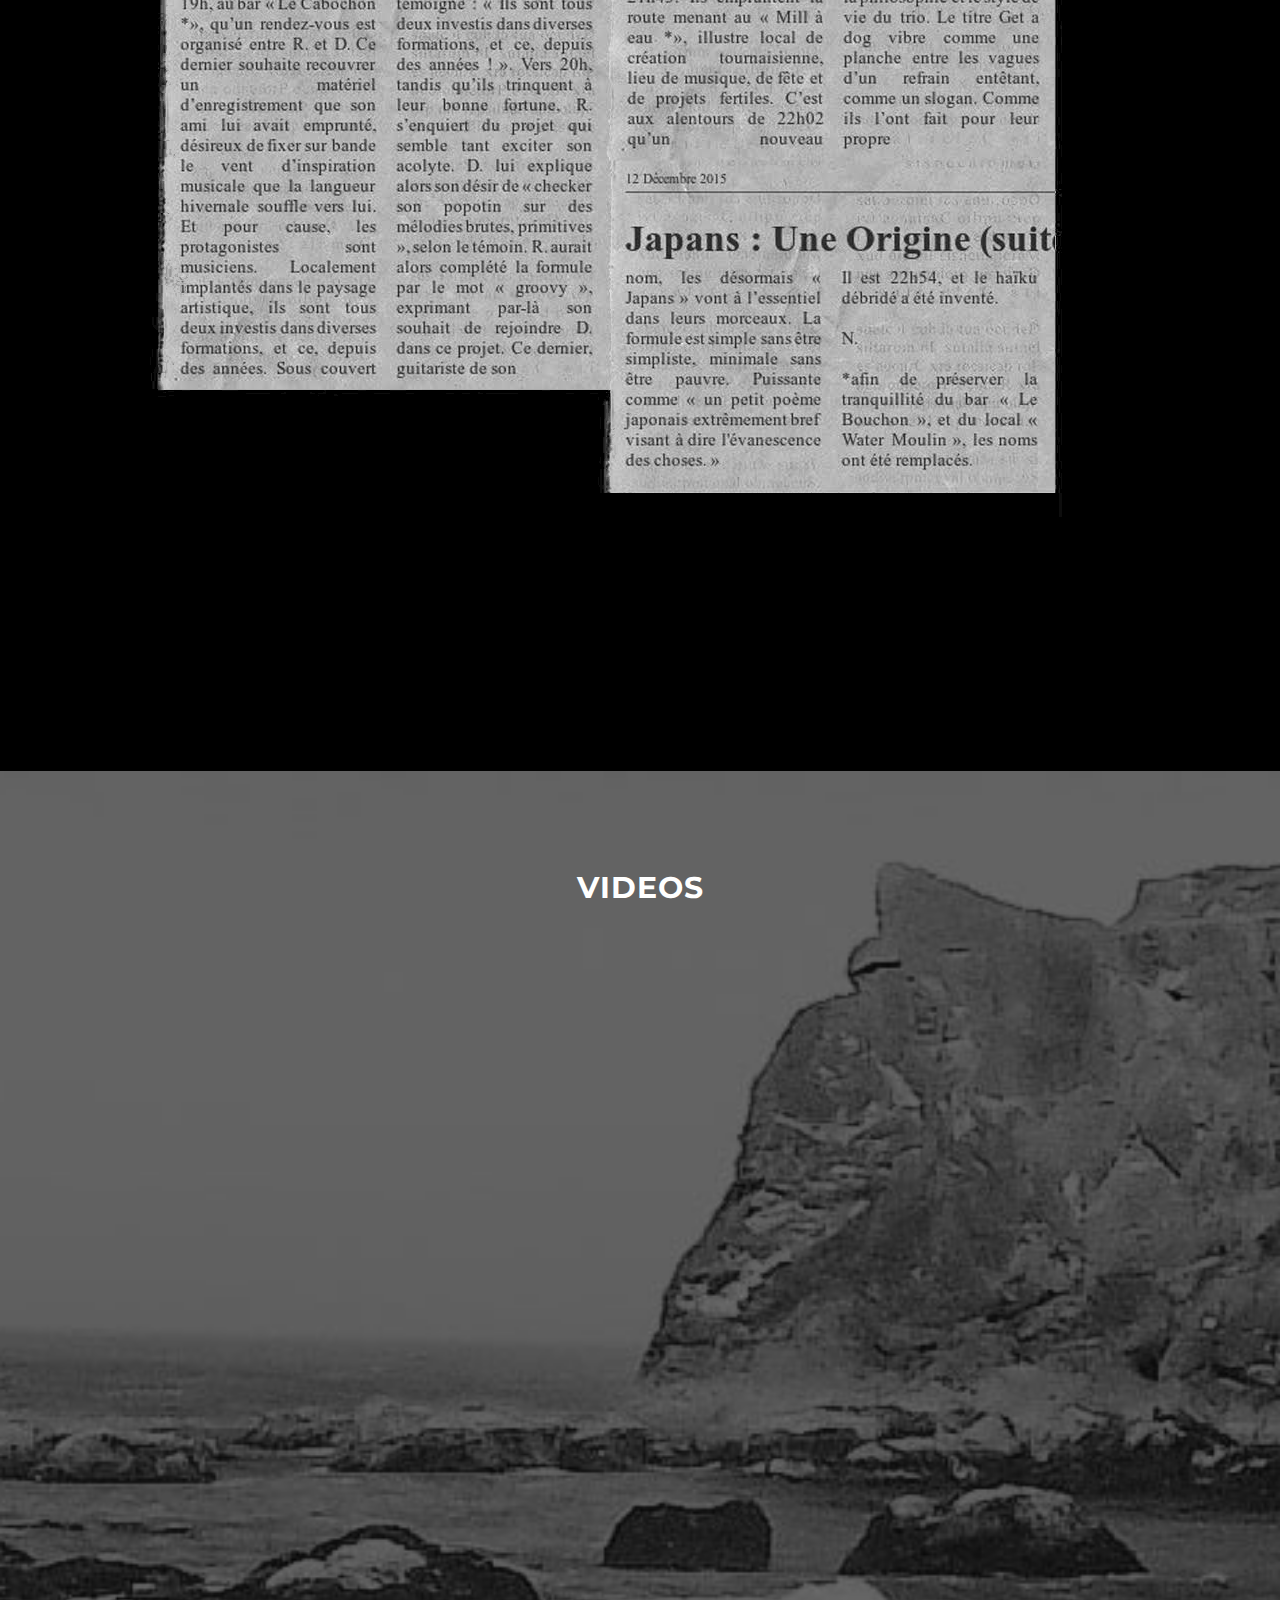
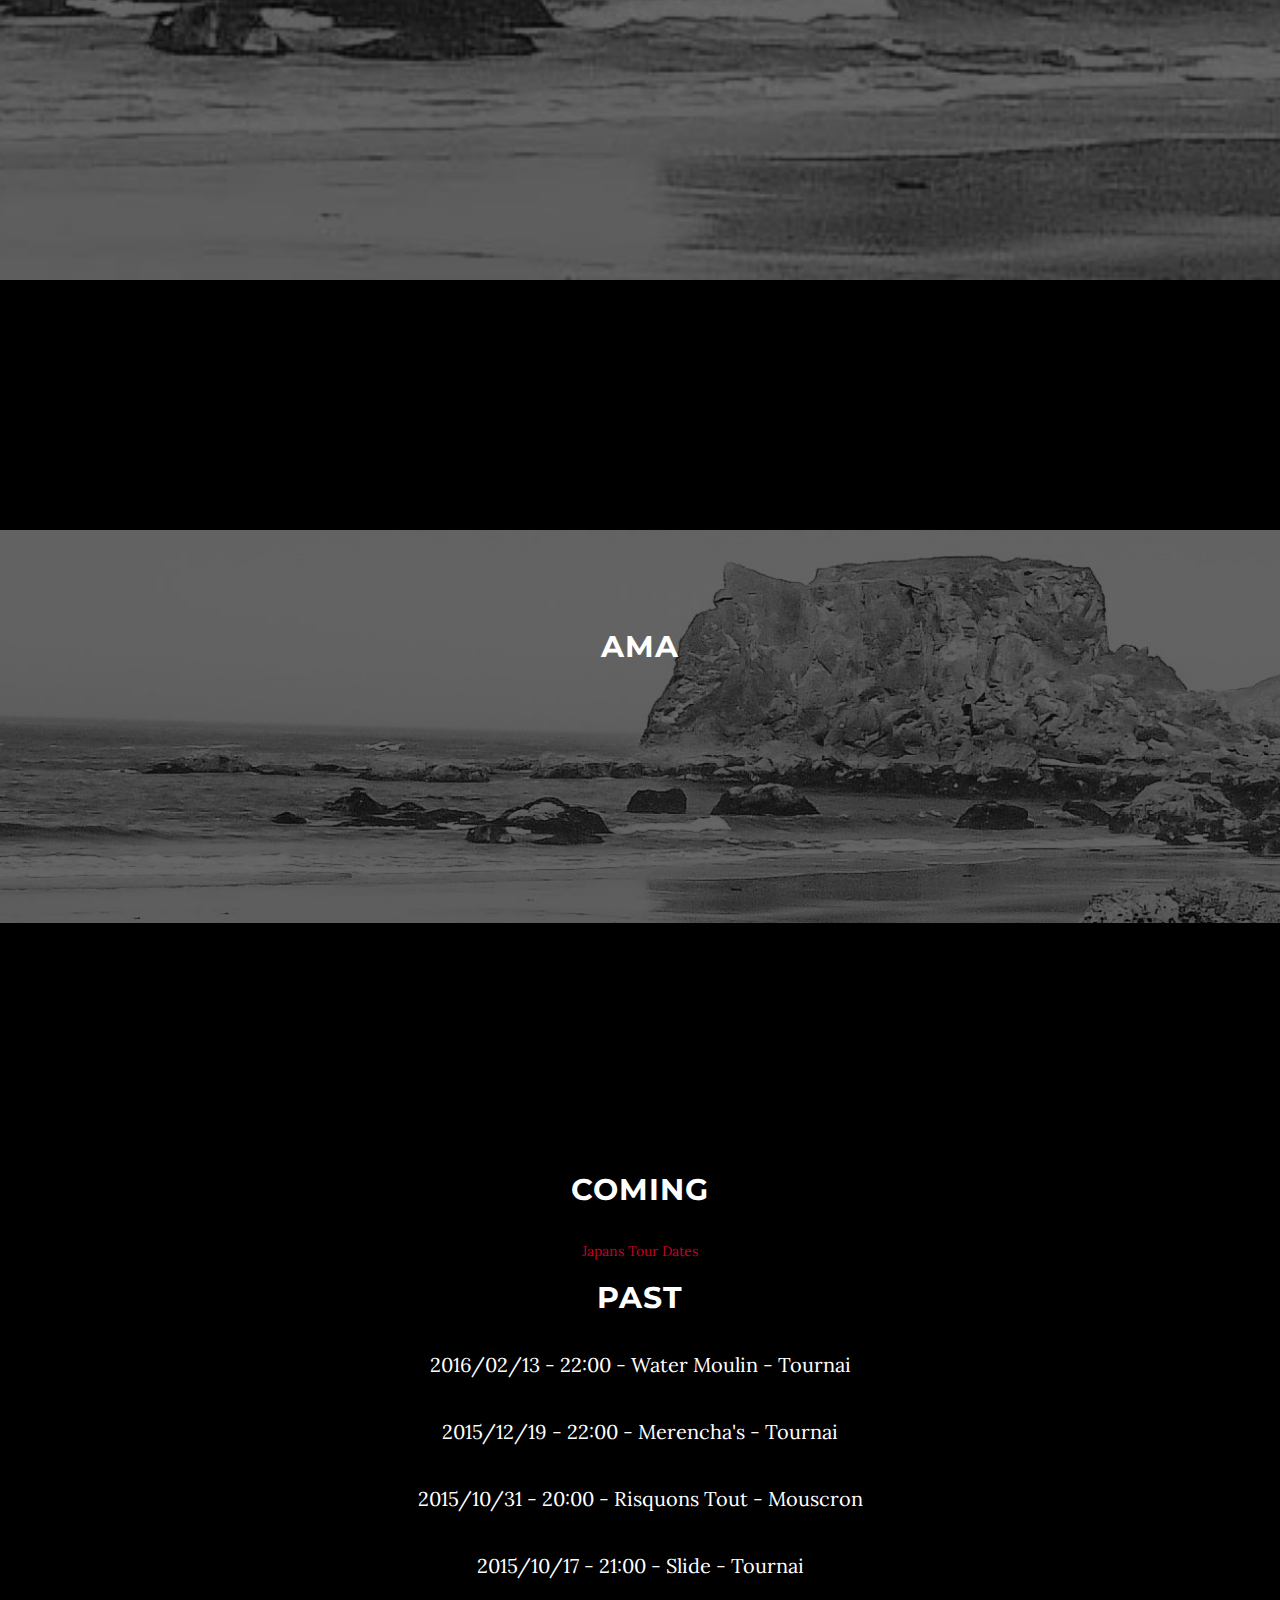
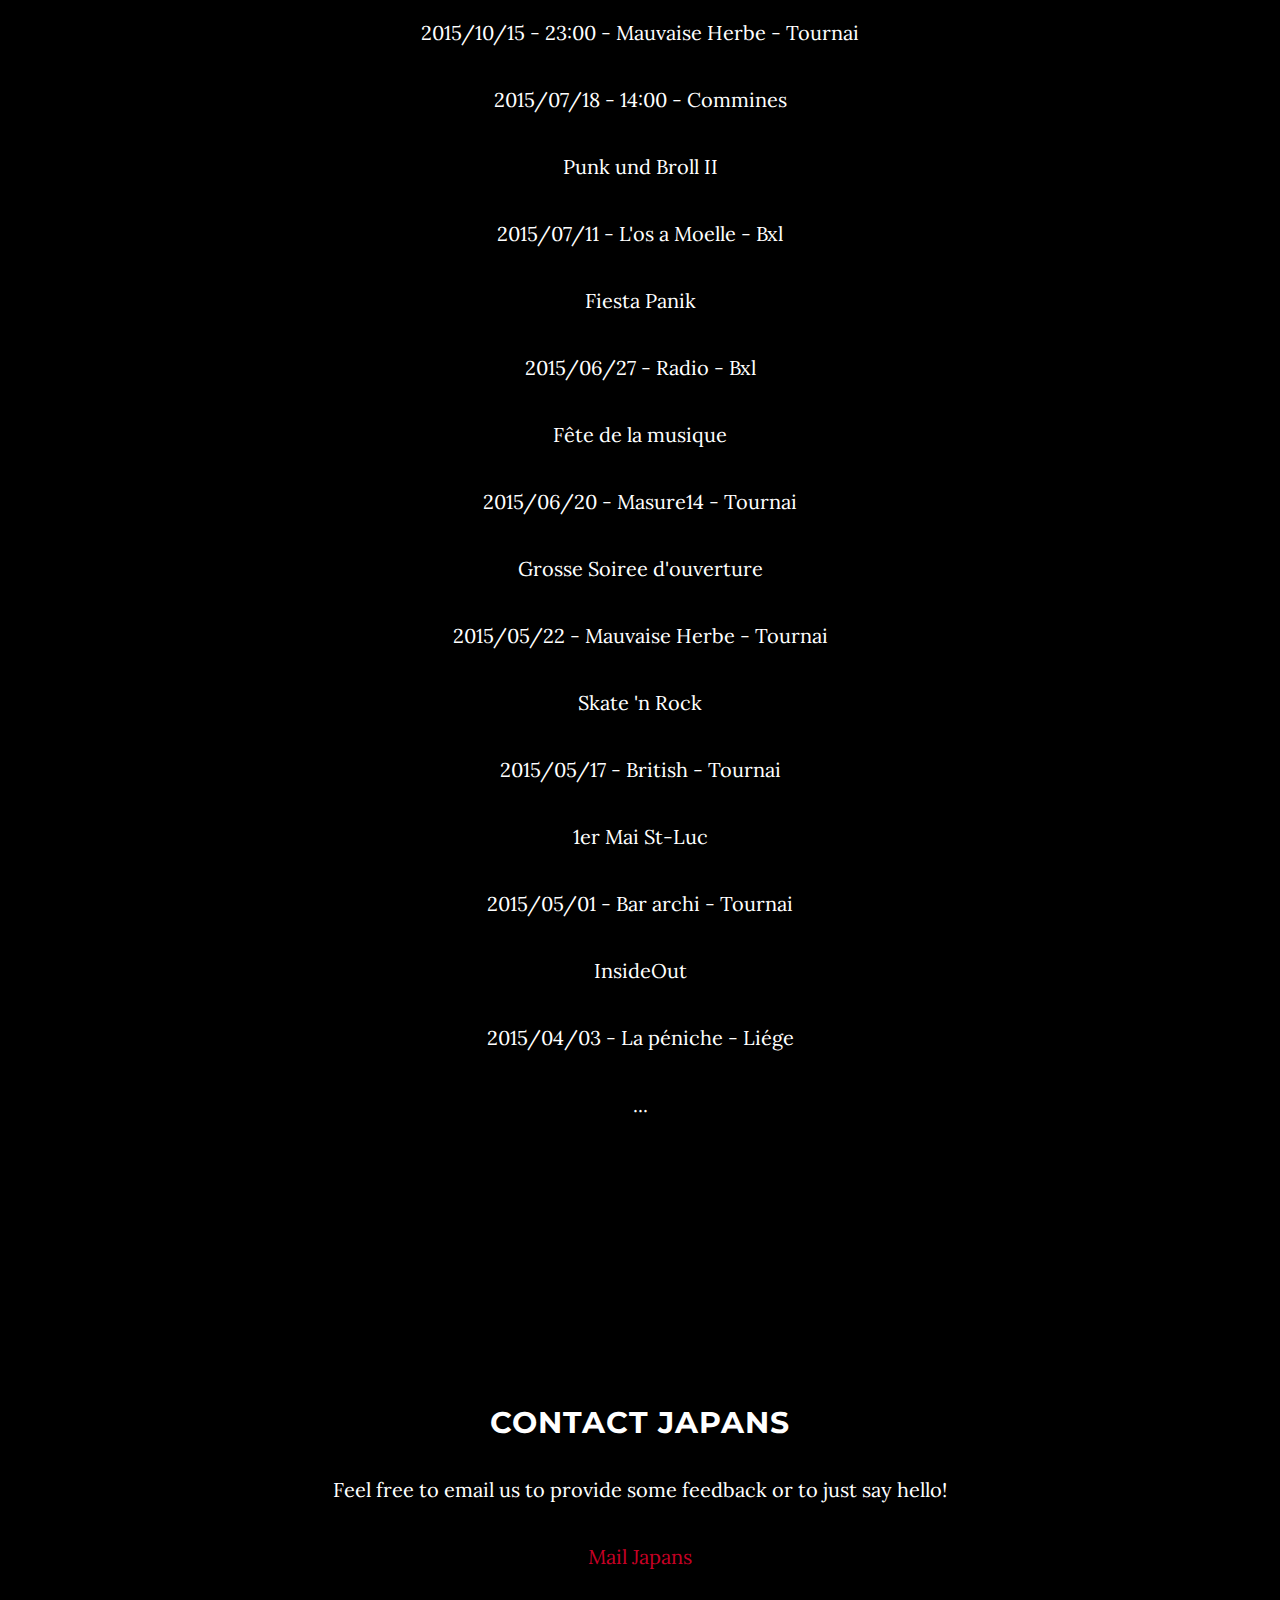
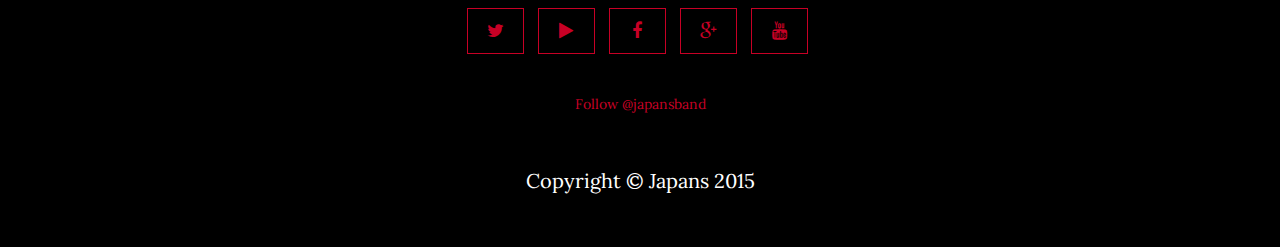
==== commit fa41372b: "feat(bio): add transparency to bio picture" ====
--- a/index.html
+++ b/index.html
@@ -116,8 +116,8 @@
                 <p>Born in 2013 , Japans is a Rock'n Roll kamikaze trio from Belgium. These three degenerate give you a simplistic Rock to make you swing your ass...</p>
             </div>
             <div class="col-lg-12">
-                <a href="img/bio.jpg" target="_blank">
-                    <img class="img-responsive" src="img/bio.jpg" alt="bio">
+                <a href="img/bio.png" target="_blank">
+                    <img class="img-responsive" src="img/bio.png" alt="bio">
                 </a>
             </div>
         </div>
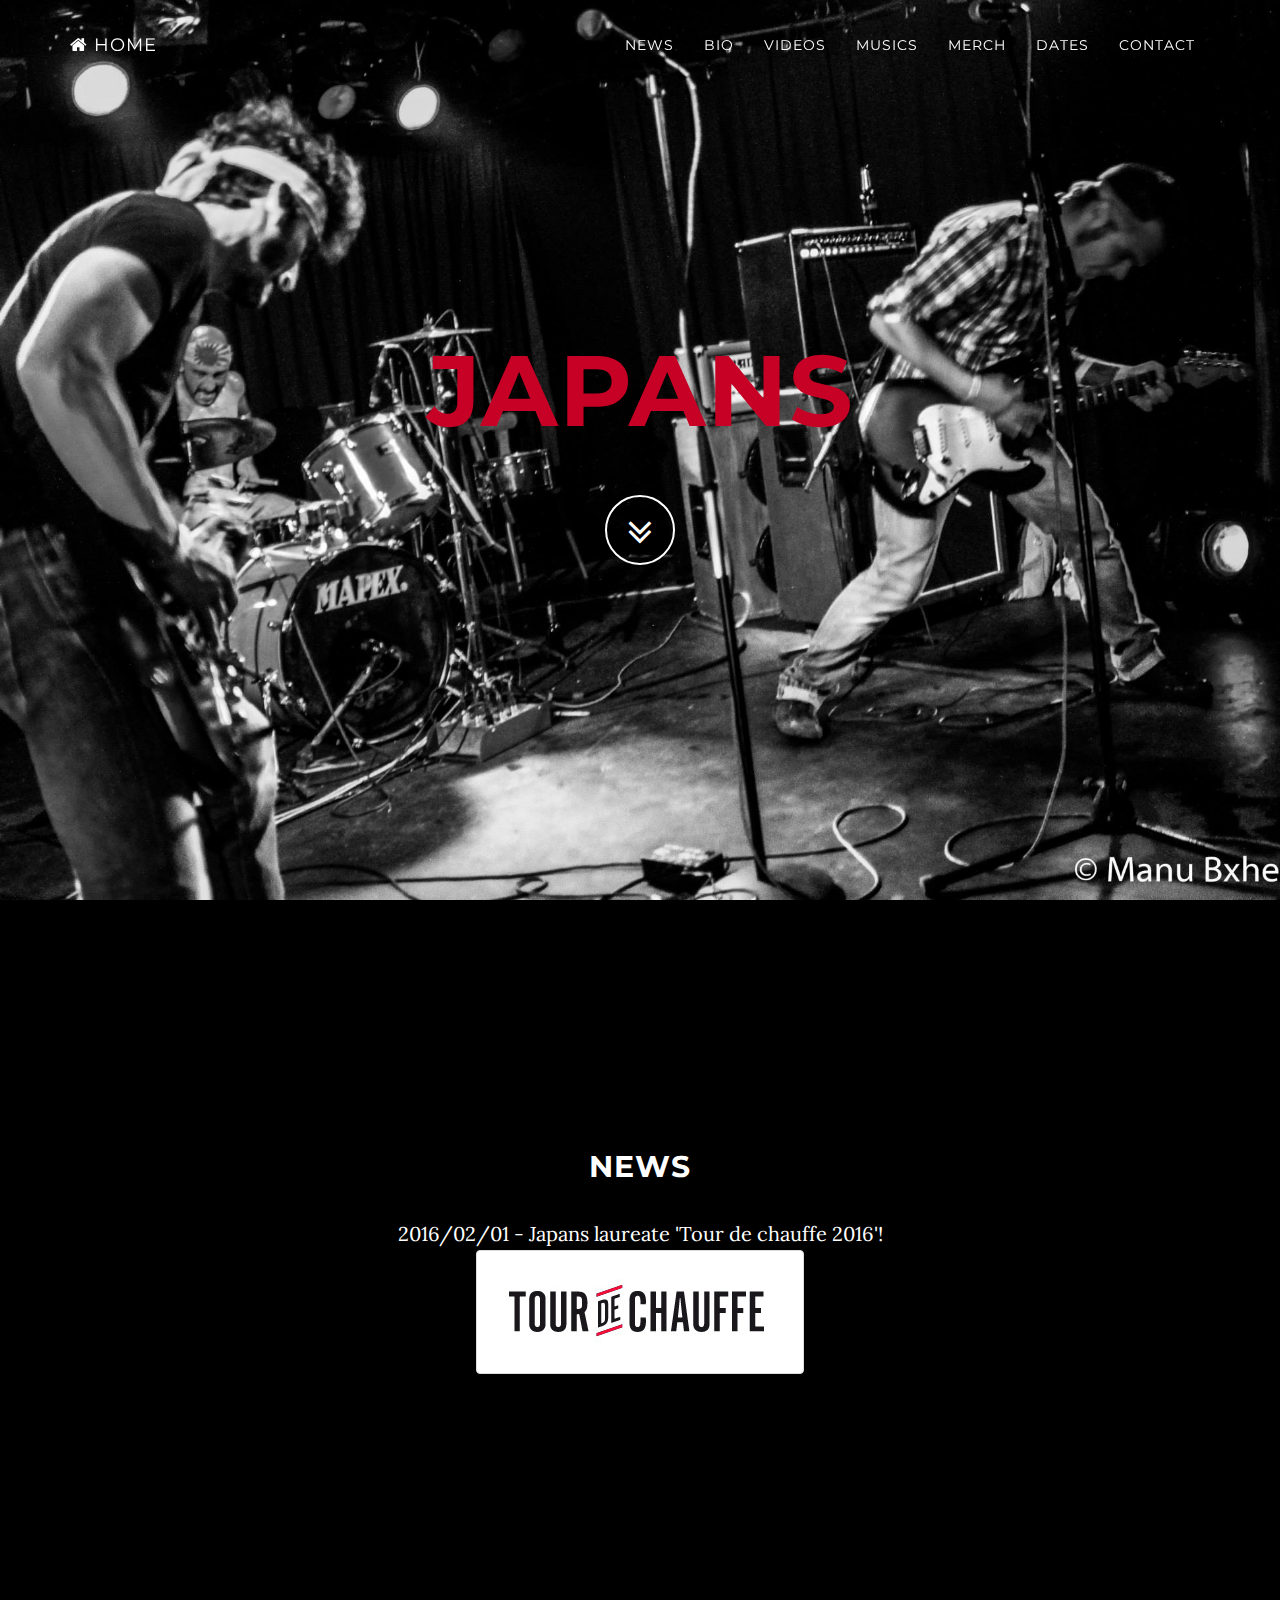
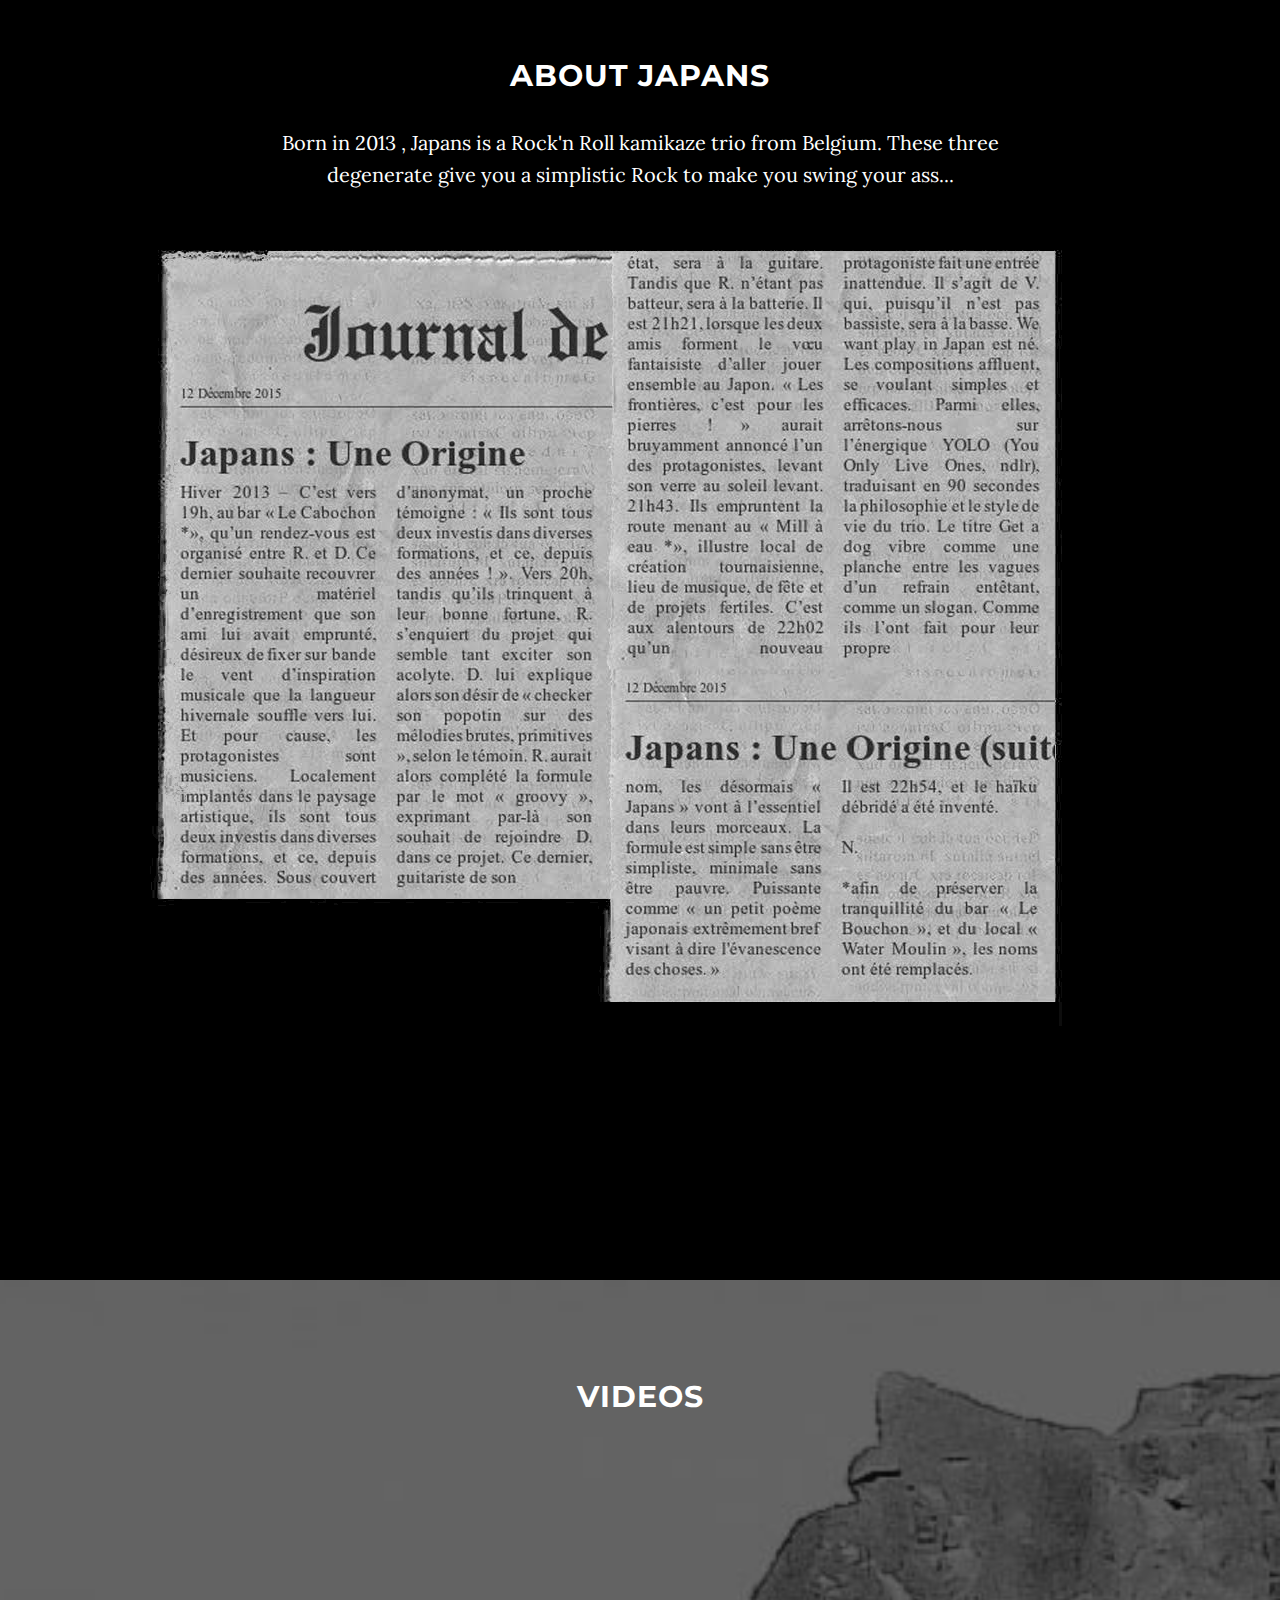
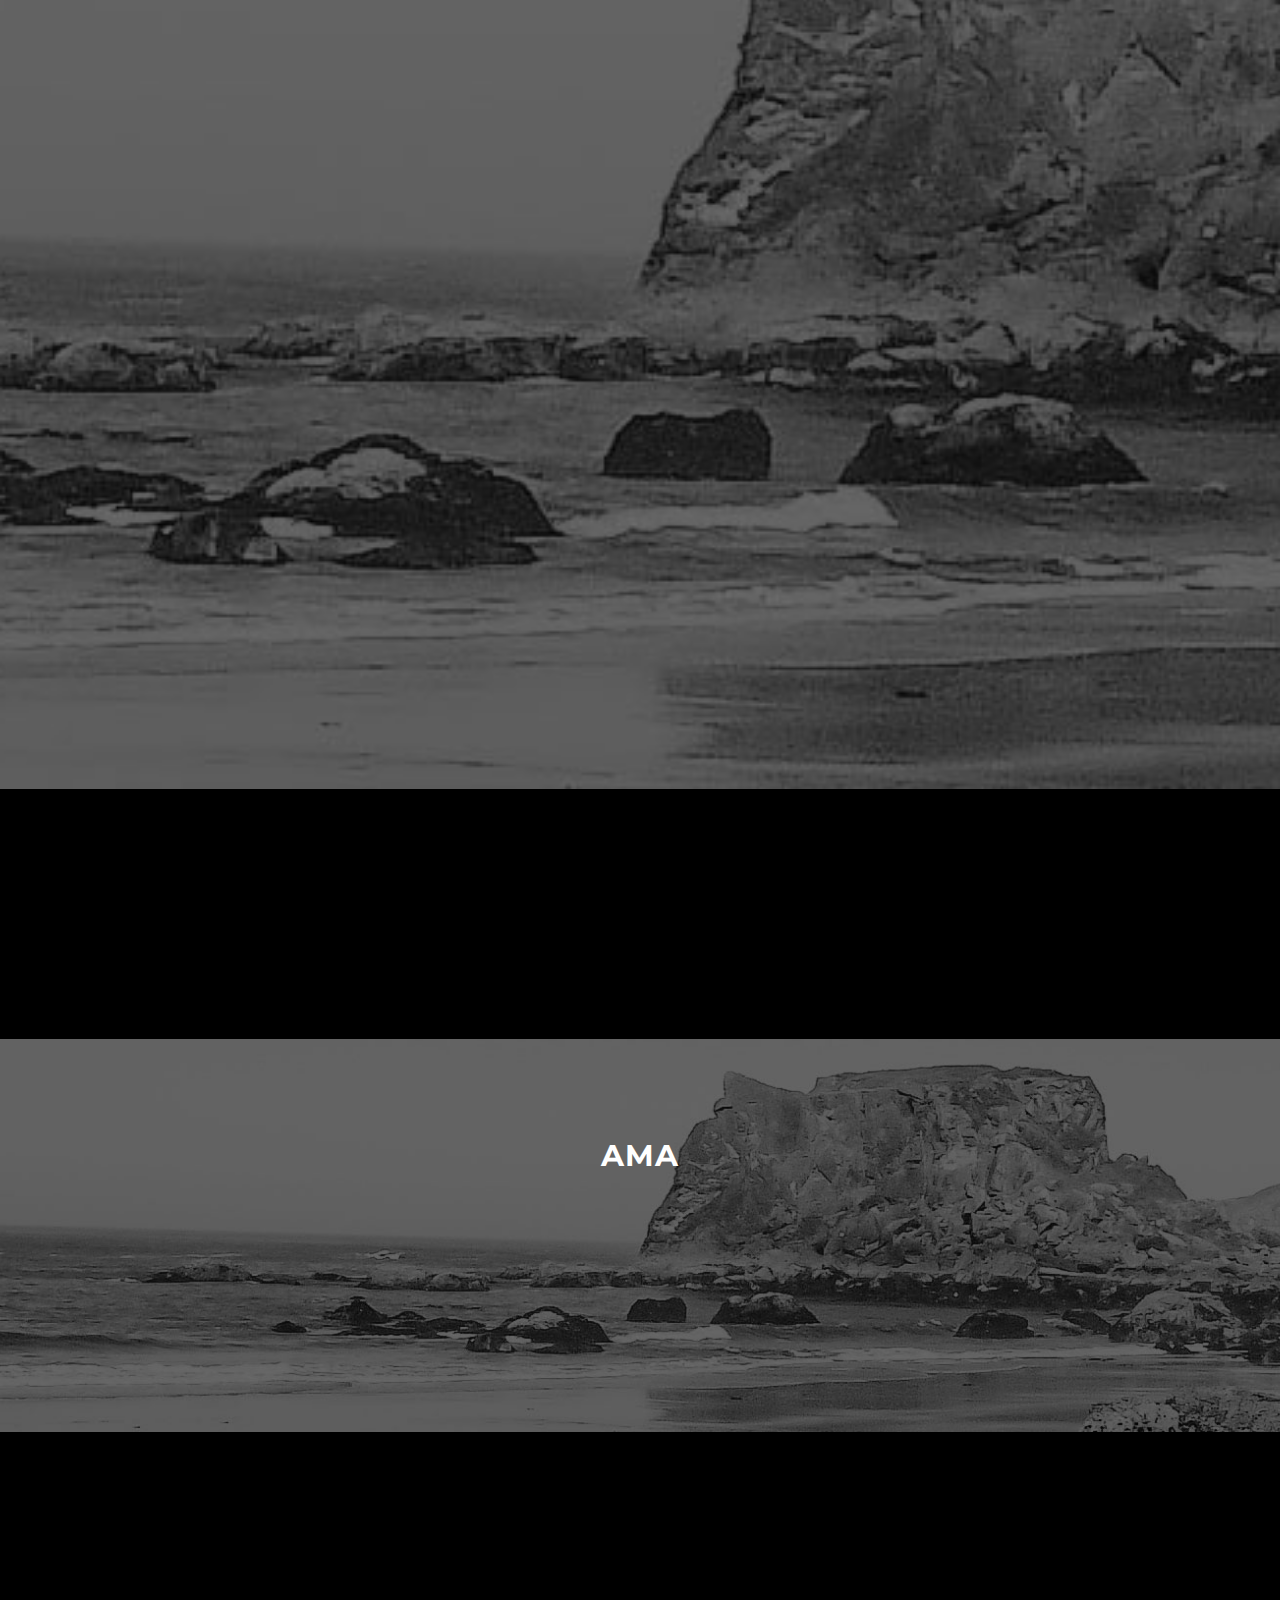
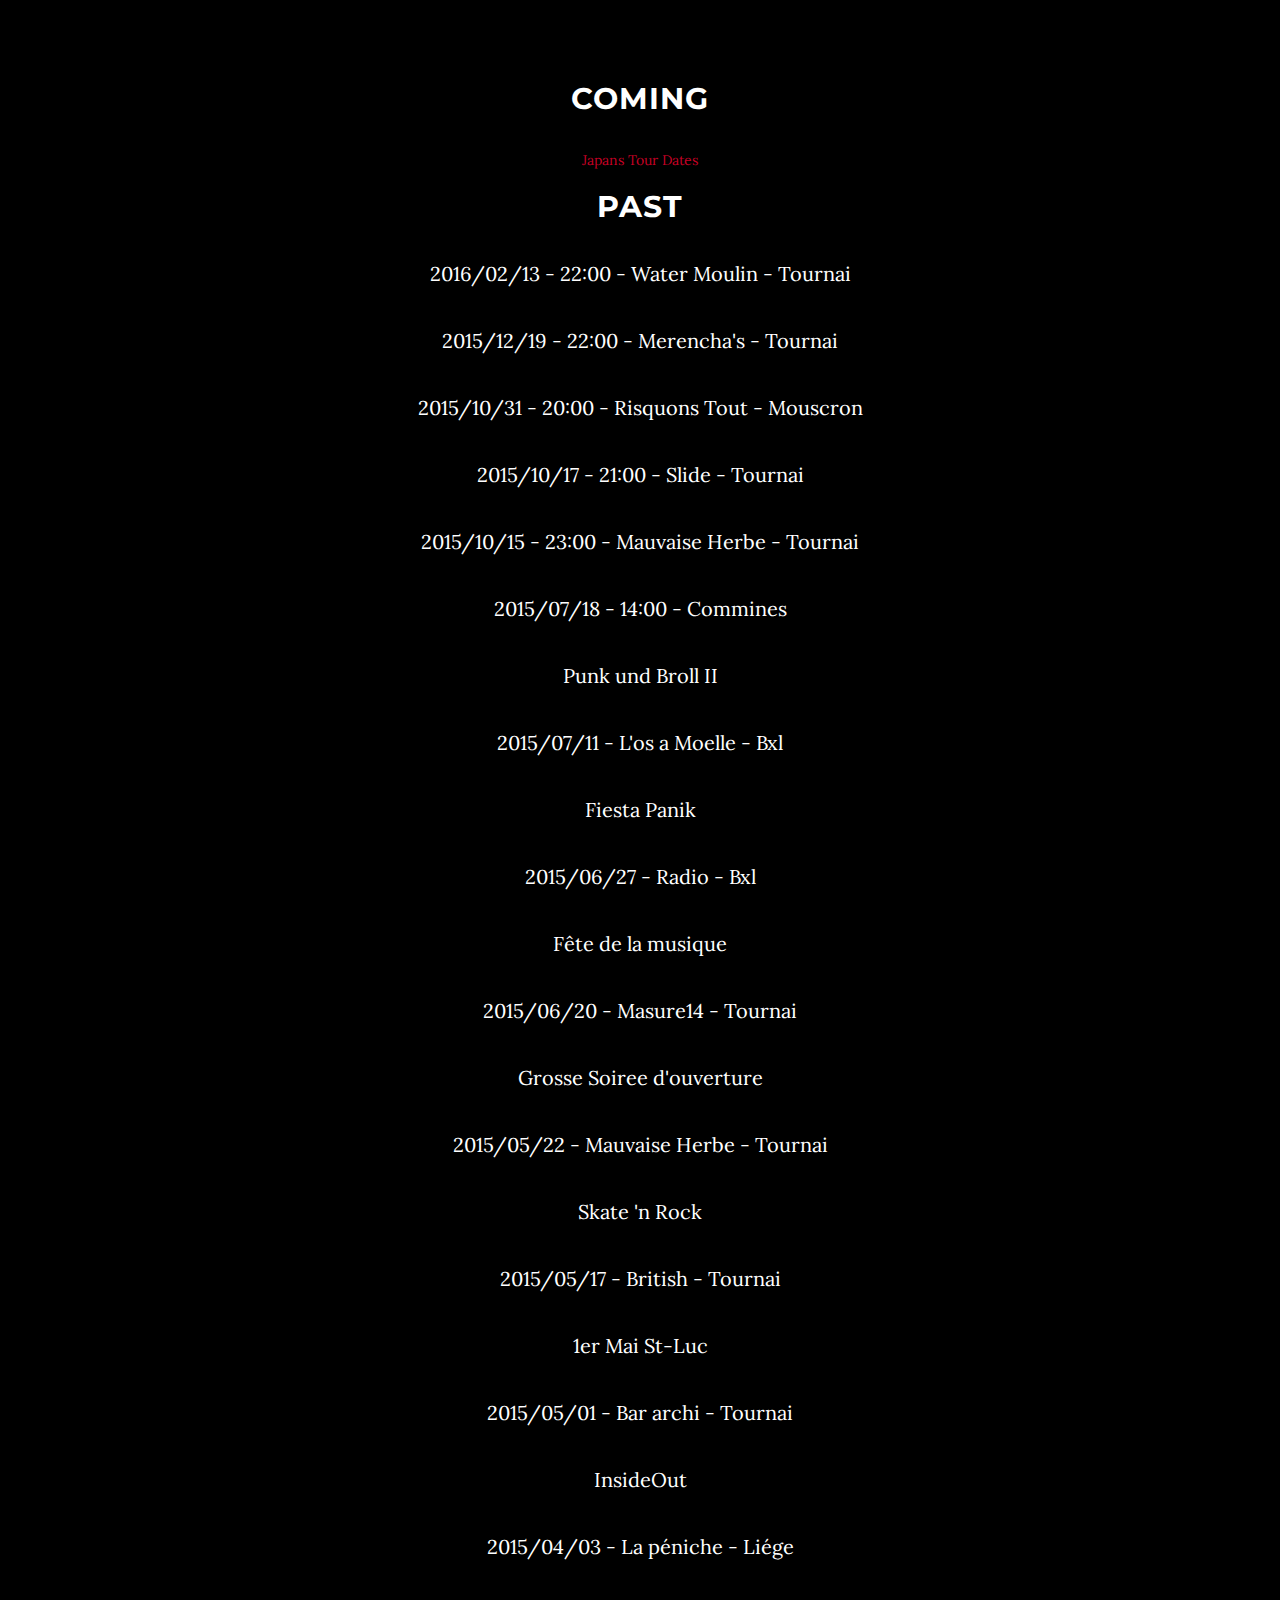
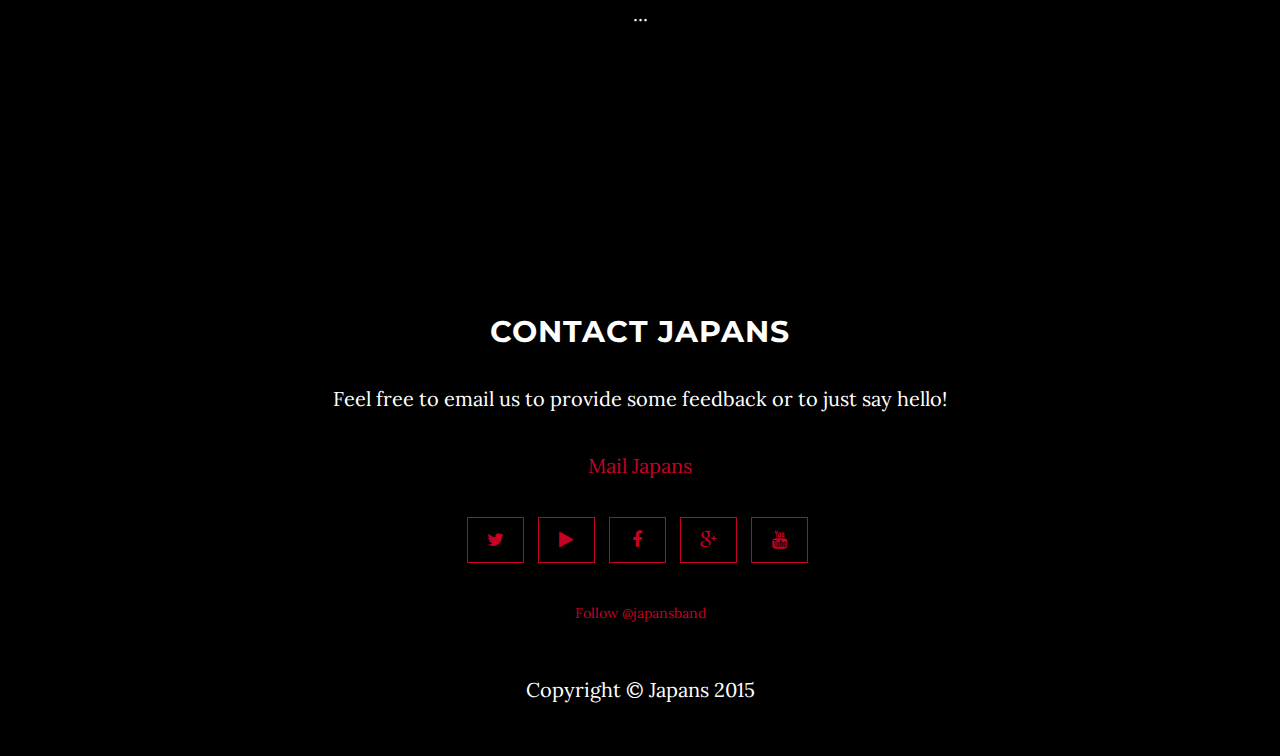
==== commit ad1ed02f: "feat(news): add news section + tour de chauffe 2016 news" ====
--- a/index.html
+++ b/index.html
@@ -68,7 +68,10 @@
                         <a href="#page-top"></a>
                     </li>
                     <li>
-                        <a class="page-scroll" href="#about">About</a>
+                        <a class="page-scroll" href="#news">News</a>
+                    </li>
+                    <li>
+                        <a class="page-scroll" href="#bio">Bio</a>
                     </li>
                     <li>
                         <a class="page-scroll" href="#videos">Videos</a>
@@ -99,7 +102,7 @@
                 <div class="row">
                     <div class="col-md-8 col-md-offset-2">
                         <h1 class="brand-heading japans">JAPANS</h1>
-                        <a href="#about" class="btn btn-circle page-scroll">
+                        <a href="#news" class="btn btn-circle page-scroll">
                             <i class="fa fa-angle-double-down animated"></i>
                         </a>
                     </div>
@@ -108,8 +111,19 @@
         </div>
     </header>
 
+    <!-- News Section -->
+    <section id="news" class="container content-section text-center">
+        <div class="row">
+            <div class="col-lg-8 col-lg-offset-2">
+                <h2>News</h2>
+                <p>2016/02/01 - Japans laureate 'Tour de chauffe 2016'!
+                    <br><a href="http://www.tourdechauffe.fr/groupe/japans.html" target="_blank"><img class="img-thumbnail img-responsive" src="img/logo-tour-de-chauffe.jpg" alt="tour de chauffe"></a> 
+                </p>
+            </div>
+        </div>
+    </section>
     <!-- About Section -->
-    <section id="about" class="container content-section text-center">
+    <section id="bio" class="container content-section text-center">
         <div class="row">
             <div class="col-lg-8 col-lg-offset-2">
                 <h2>About Japans</h2>
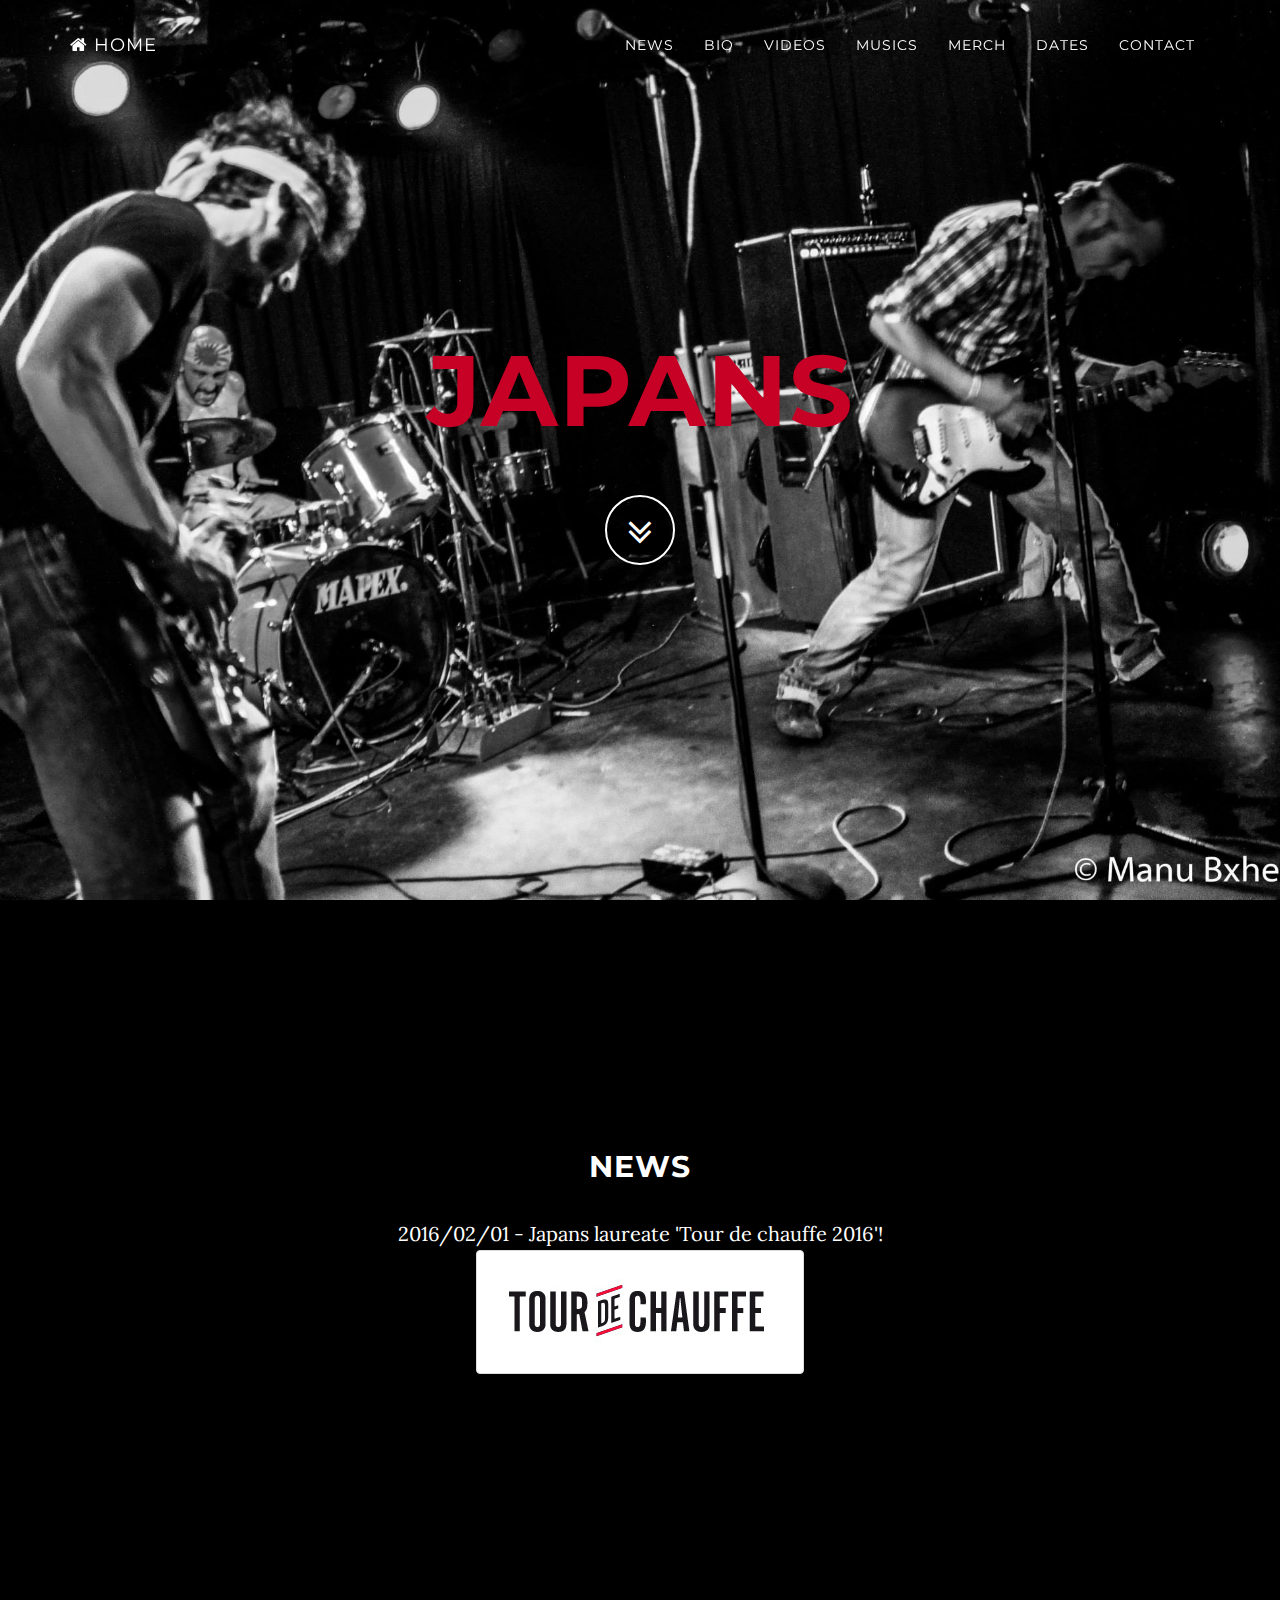
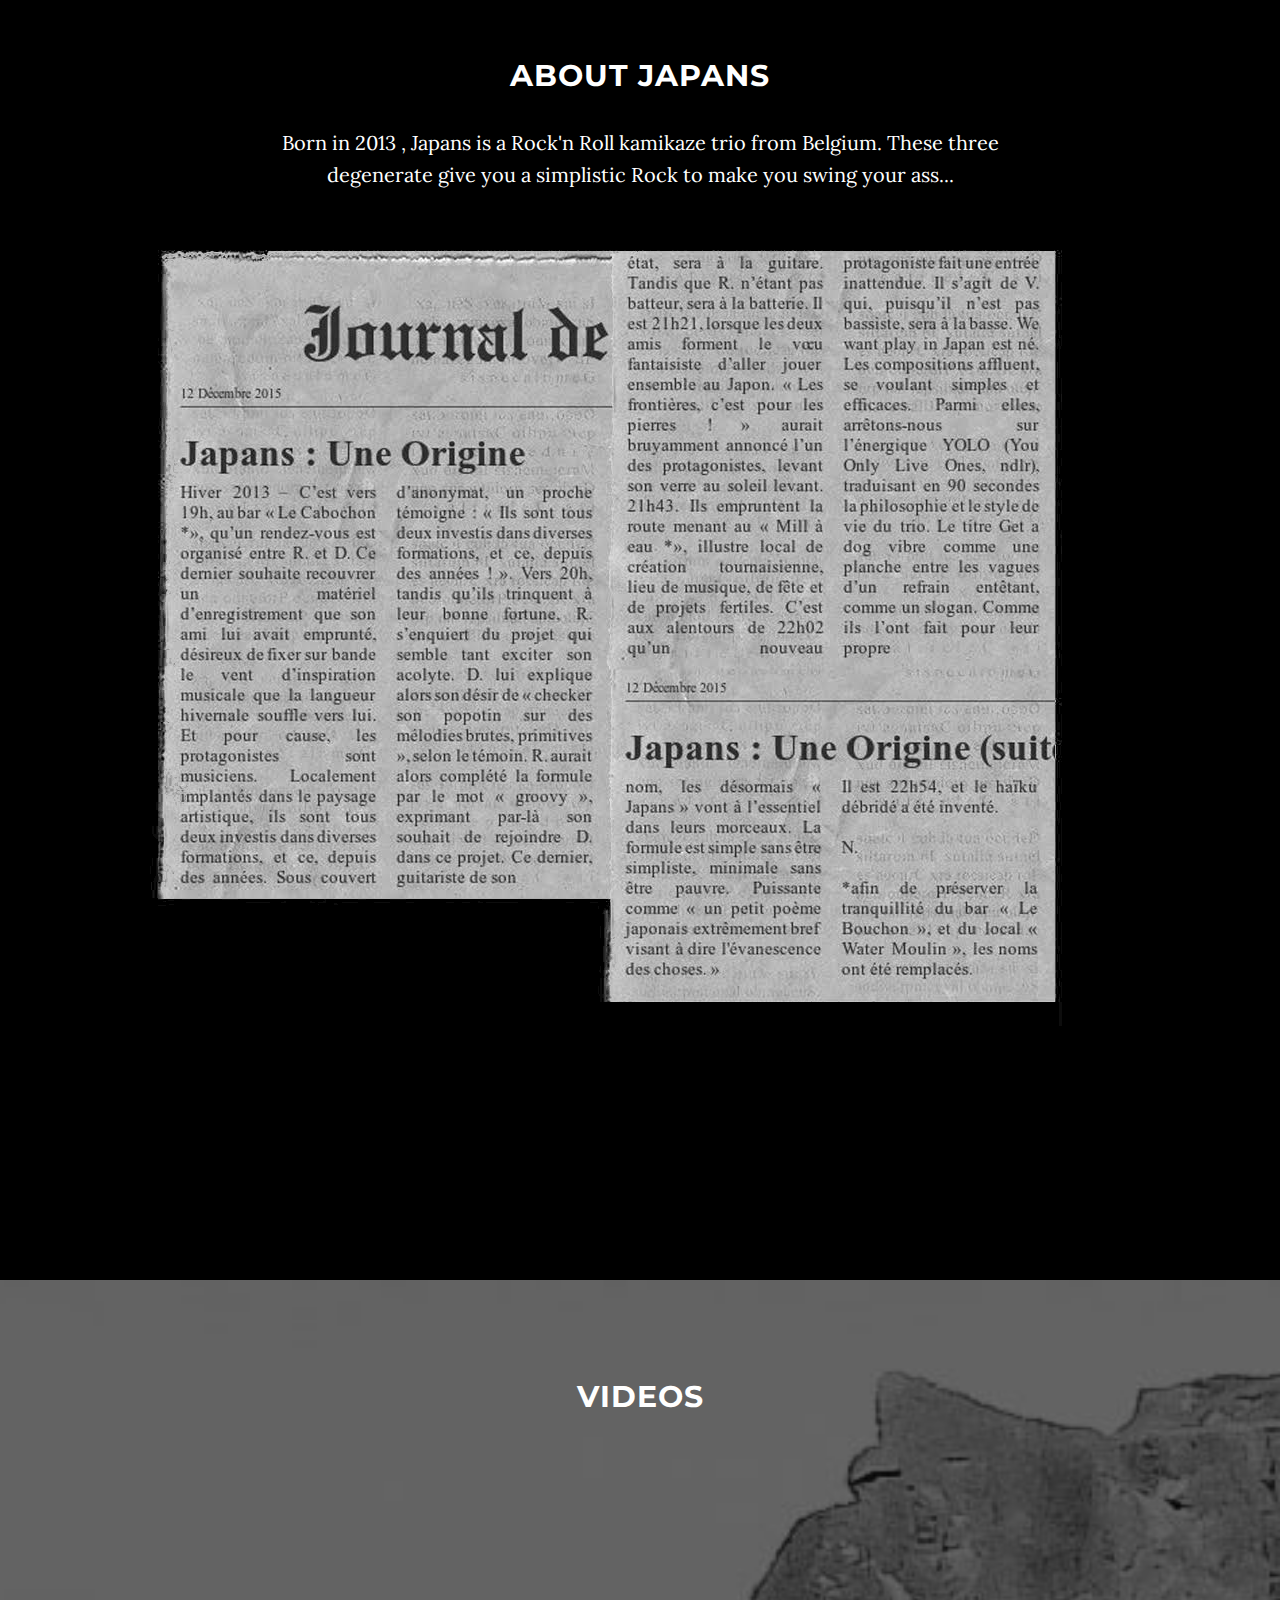
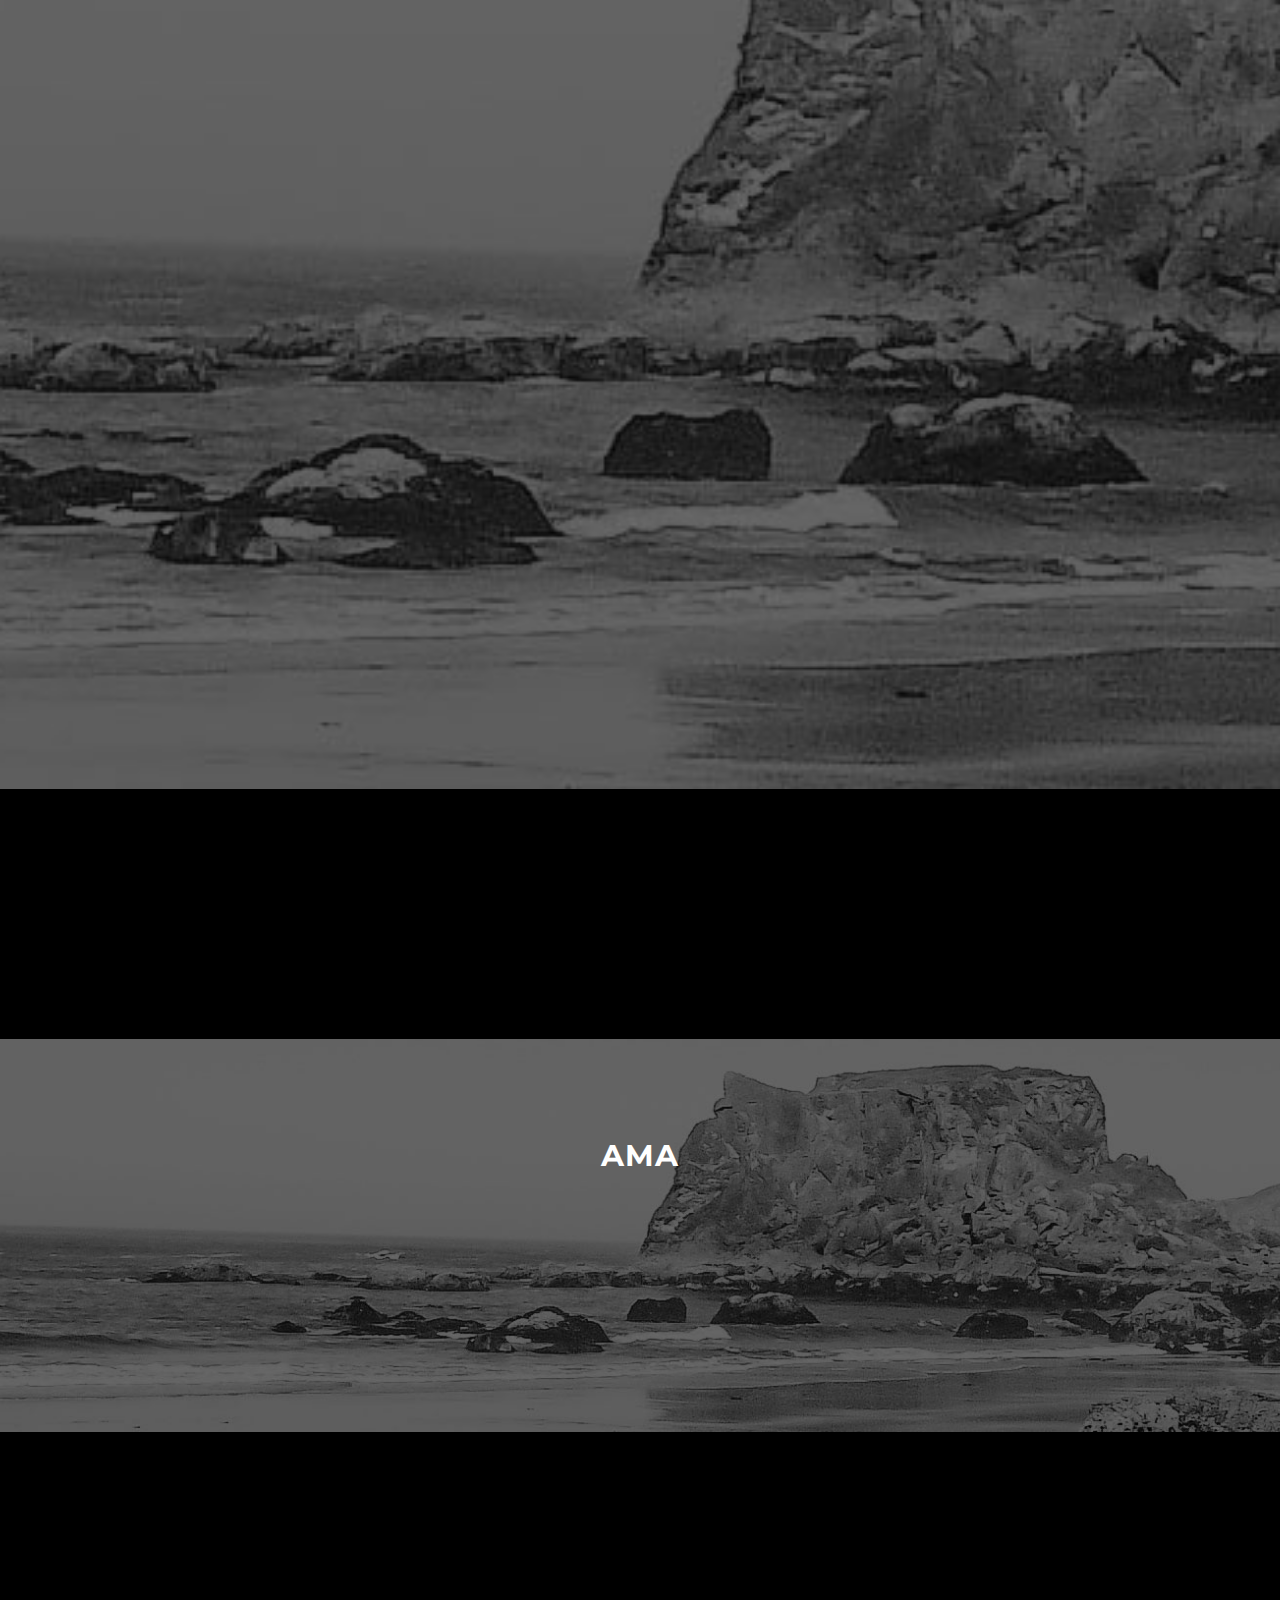
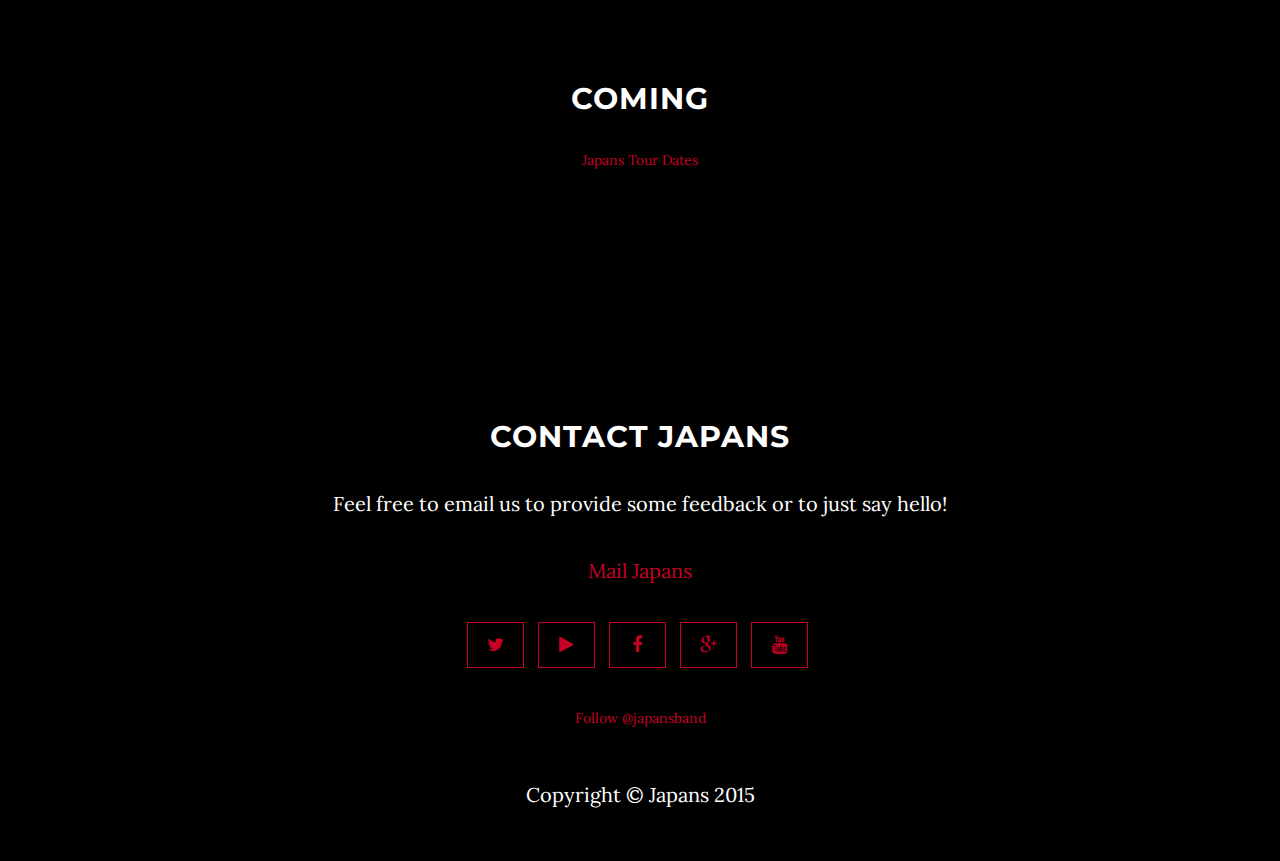
==== commit e36a3ae2: "feat(index): remove past dates" ====
--- a/index.html
+++ b/index.html
@@ -172,7 +172,7 @@
                 <h2>Coming</h2>
                 <script type='text/javascript' src='http://widget.bandsintown.com/javascripts/bit_widget.js'></script><a href="http://www.bandsintown.com/Japans" class="bit-widget-initializer" data-artist="Japans" data-prefix="fbjs" data-bandsintown-footer-link="false">Japans Tour Dates</a>
                 <br>
-                <br>
+                <!--<br>
                 <h2>Past</h2>
                 <p>2016/02/13 - 22:00 - Water Moulin - Tournai</p>
                 <p>2015/12/19 - 22:00 - Merencha's - Tournai</p>
@@ -194,7 +194,7 @@
                 <p>2015/05/01 - Bar archi - Tournai</p>
                 <p>InsideOut</p>
                 <p>2015/04/03 - La péniche - Liége</p>
-                <p>...</p>
+                <p>...</p>-->
             </div>
         </div>
     </section>
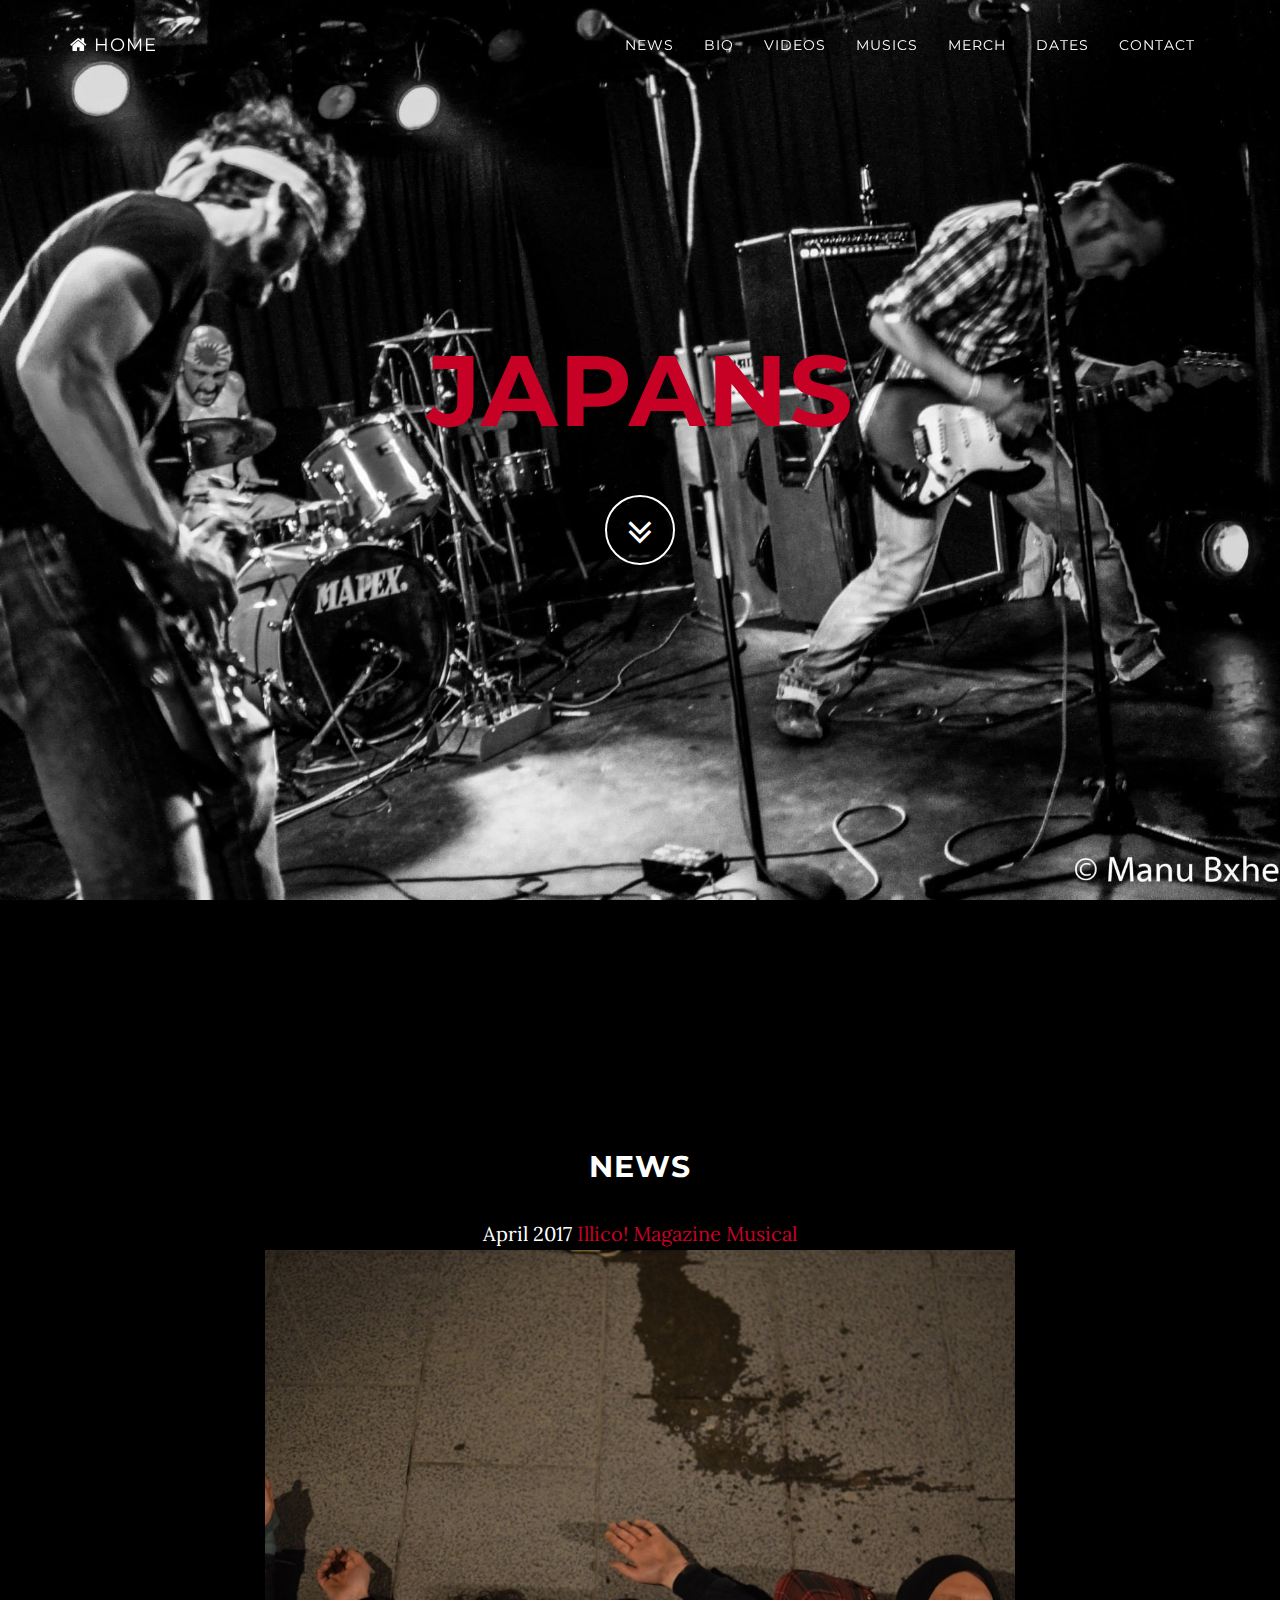
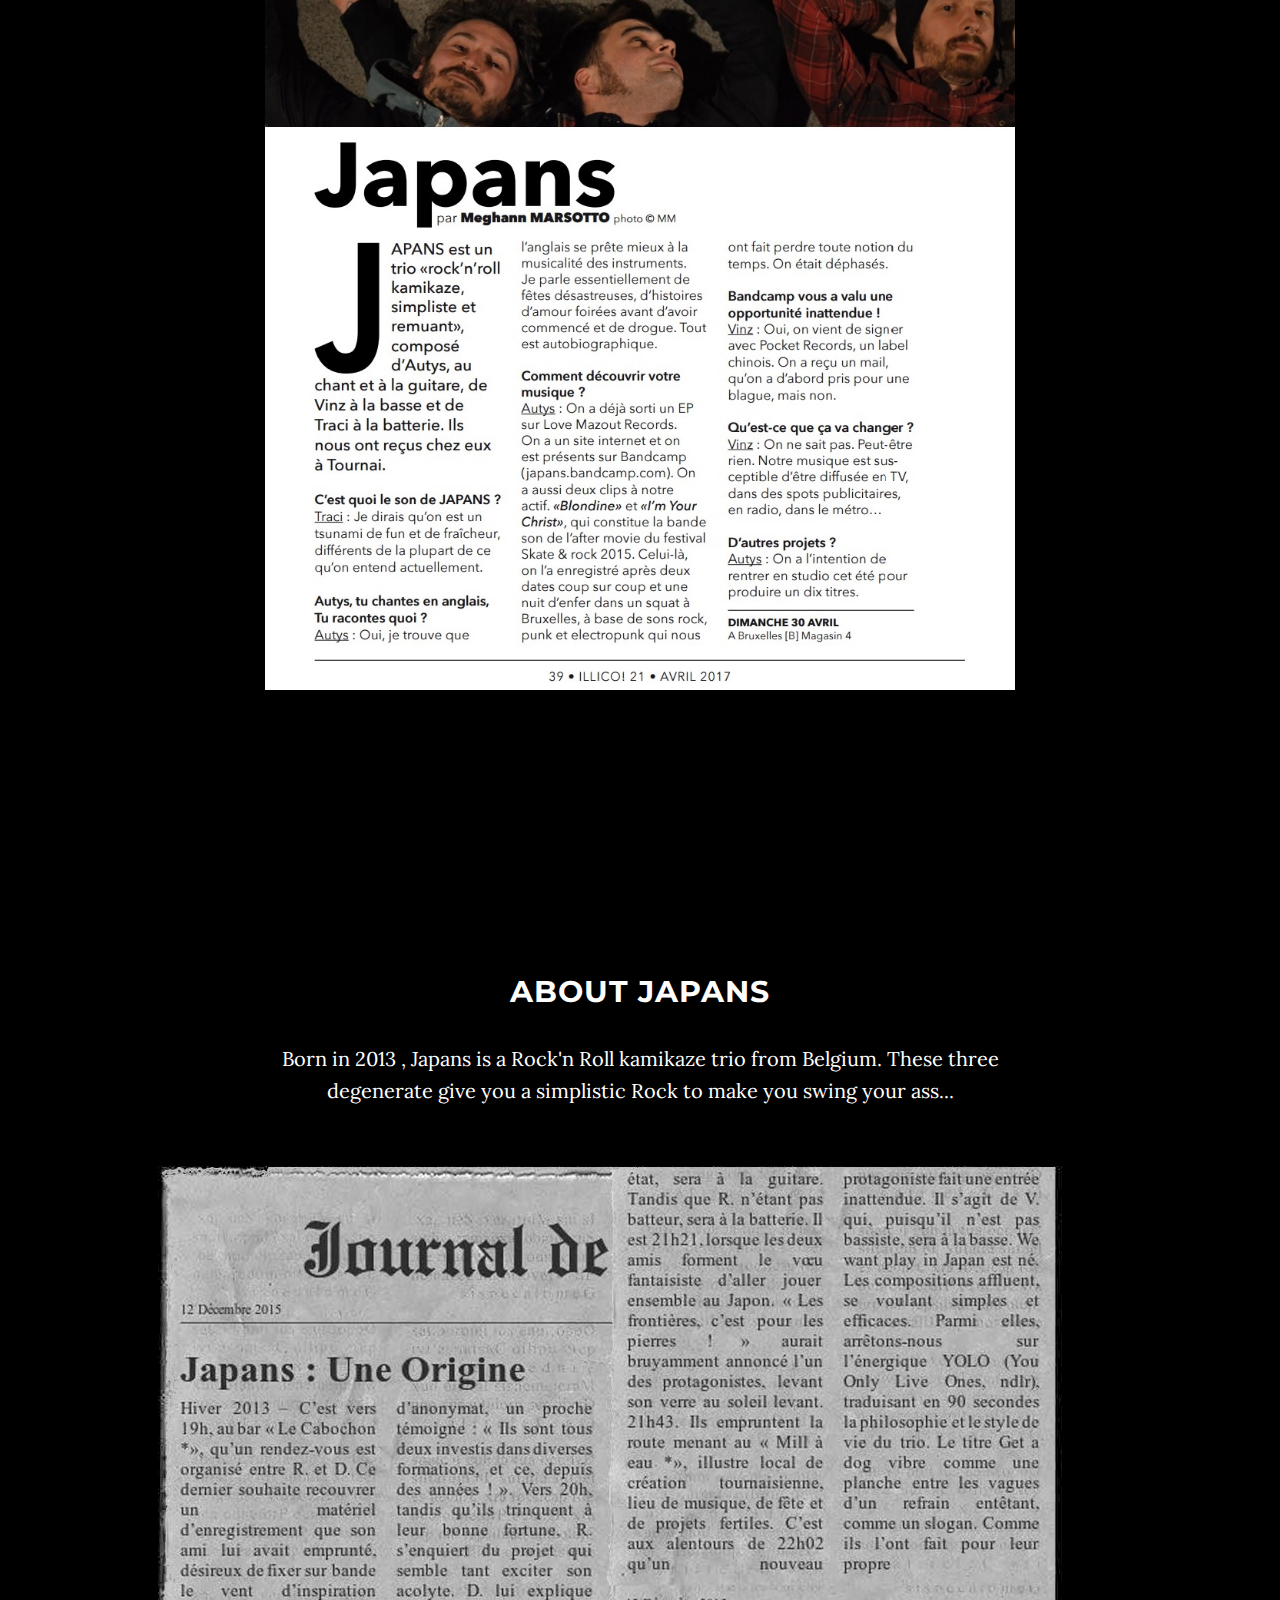
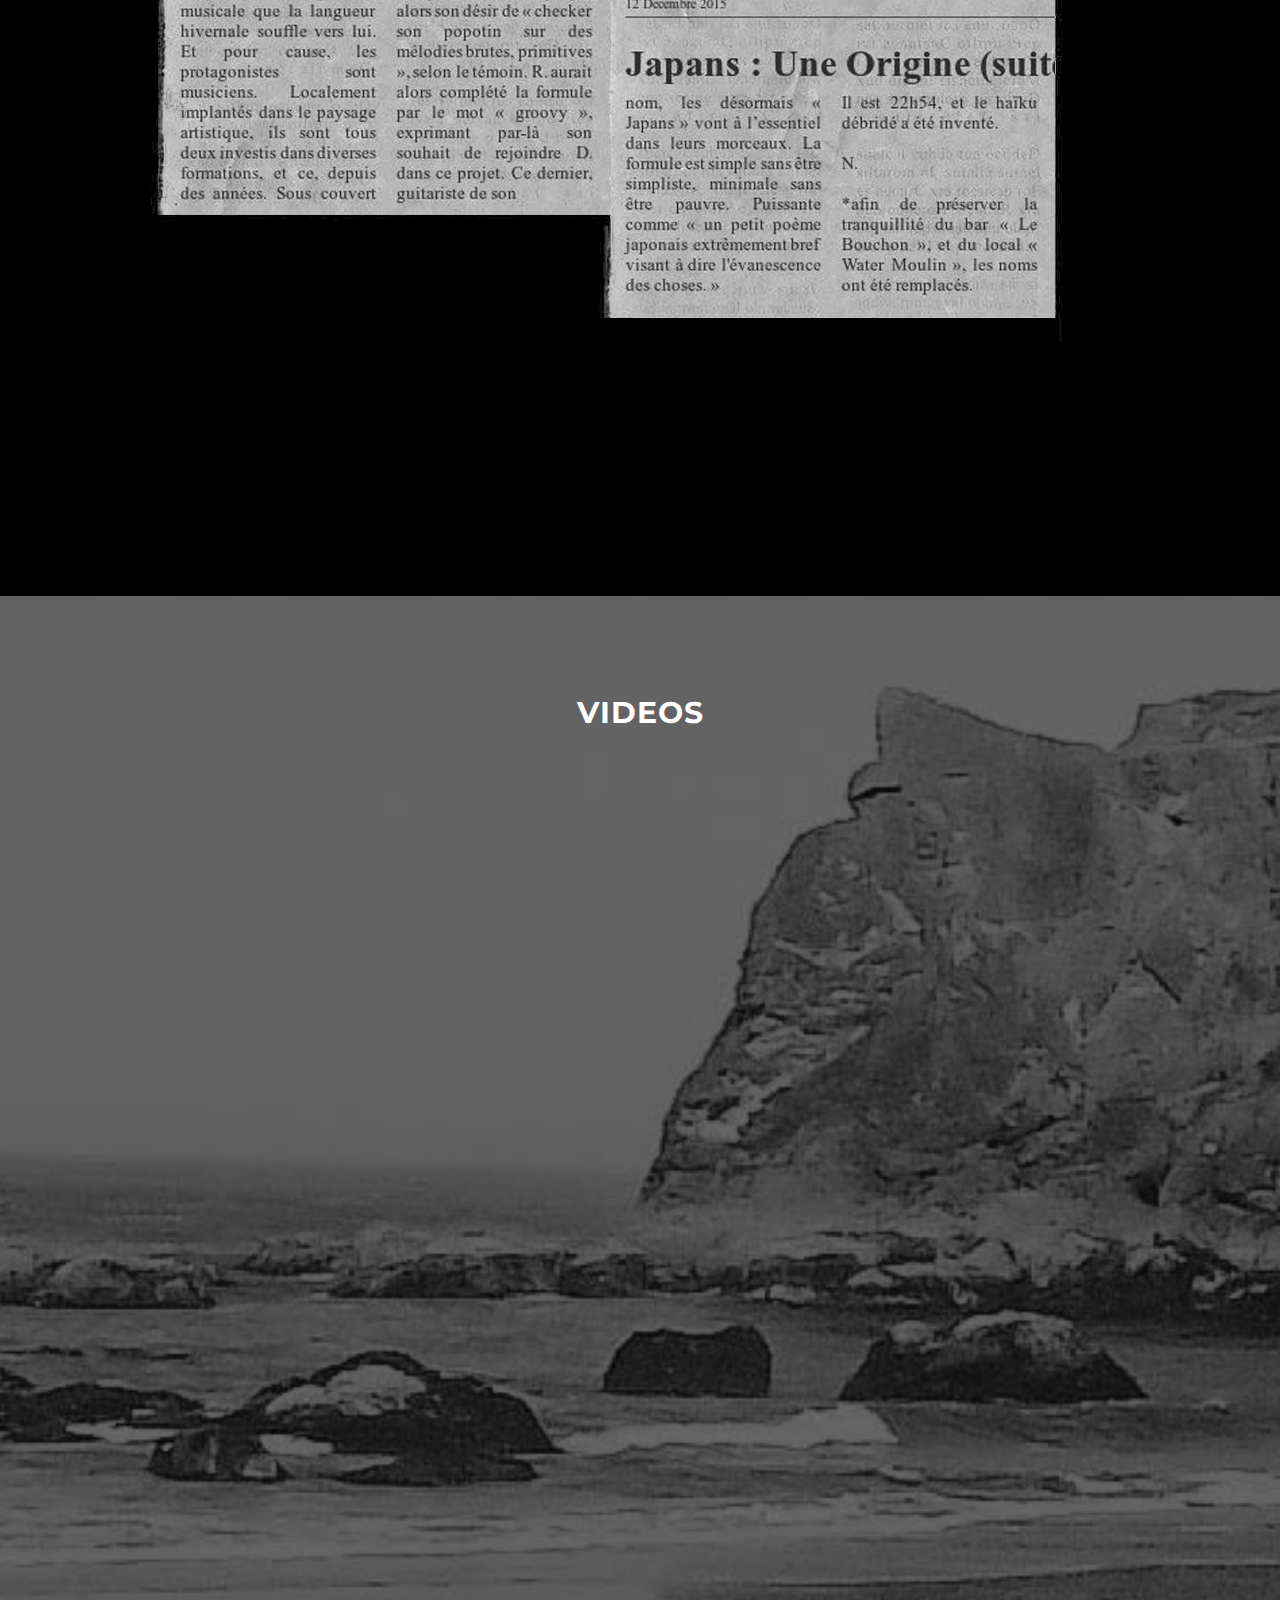
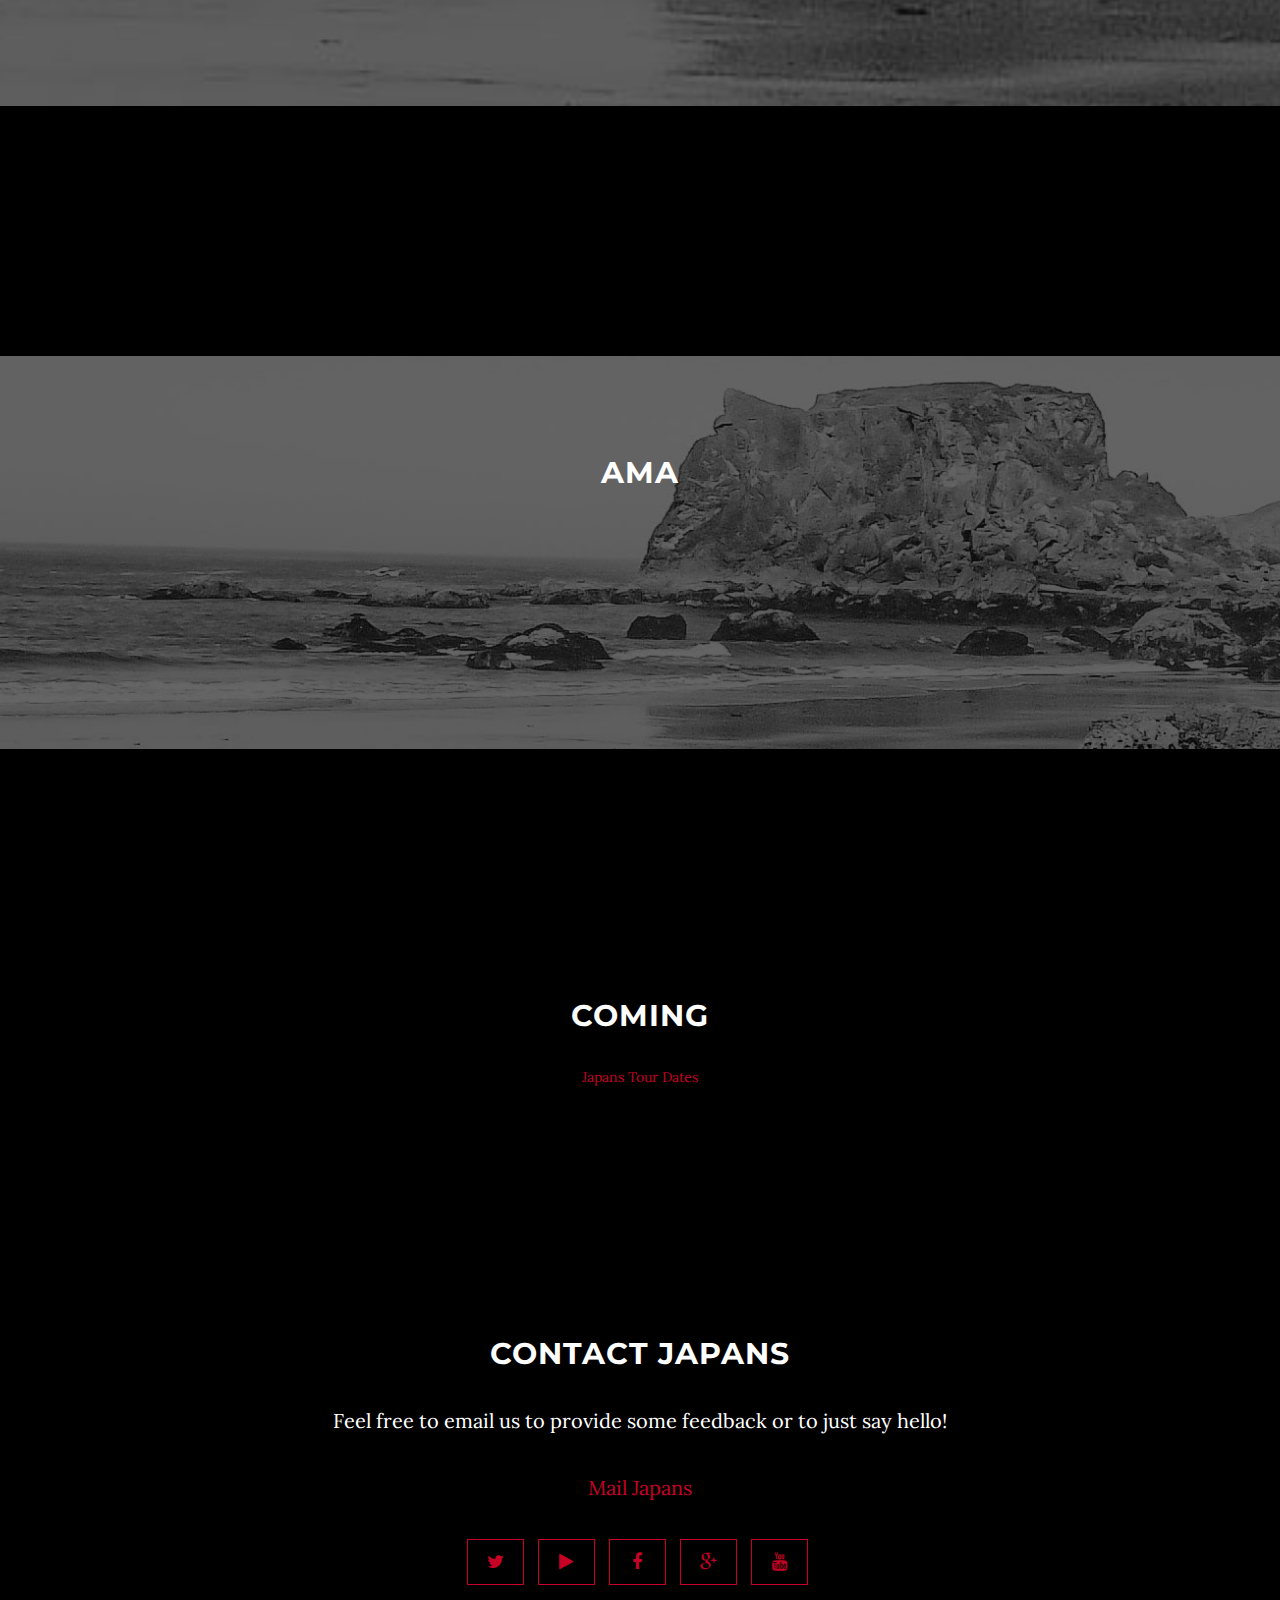
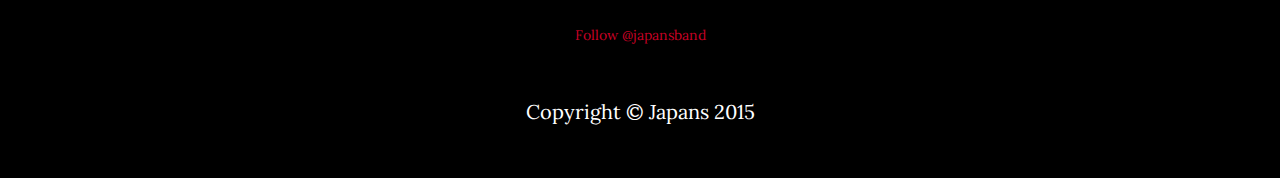
==== commit ff875e02: "feat(news): add illico mag april 2017" ====
--- a/index.html
+++ b/index.html
@@ -116,8 +116,10 @@
         <div class="row">
             <div class="col-lg-8 col-lg-offset-2">
                 <h2>News</h2>
-                <p>2016/02/01 - Japans laureate 'Tour de chauffe 2016'!
-                    <br><a href="http://www.tourdechauffe.fr/groupe/japans.html" target="_blank"><img class="img-thumbnail img-responsive" src="img/logo-tour-de-chauffe.jpg" alt="tour de chauffe"></a> 
+                <p>April 2017  <a href="https://www.illicomag.fr/" target="_blank">Illico! Magazine Musical</a>
+                    <a href="img/illico.jpg" target="_blank">
+                     <img class="img-responsive" src="img/illico.jpg" alt="bio">
+                    </a>
                 </p>
             </div>
         </div>
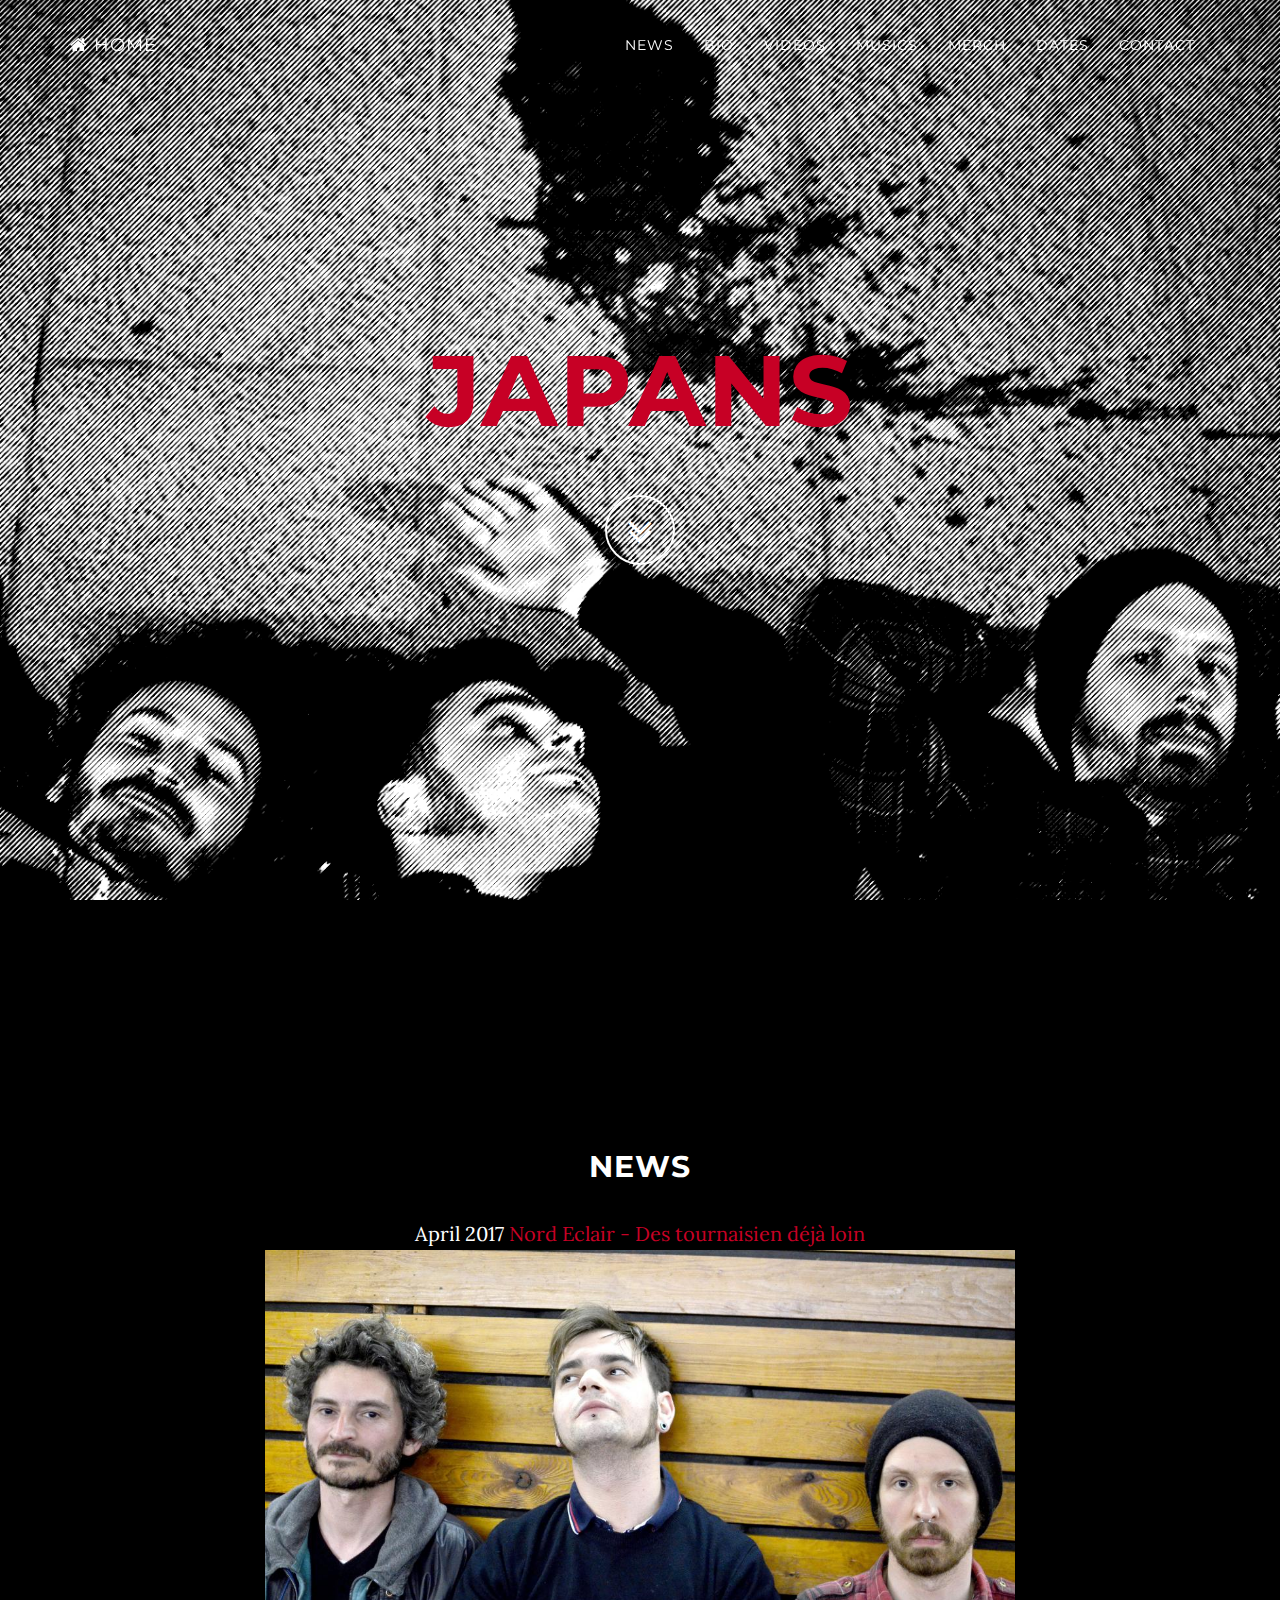
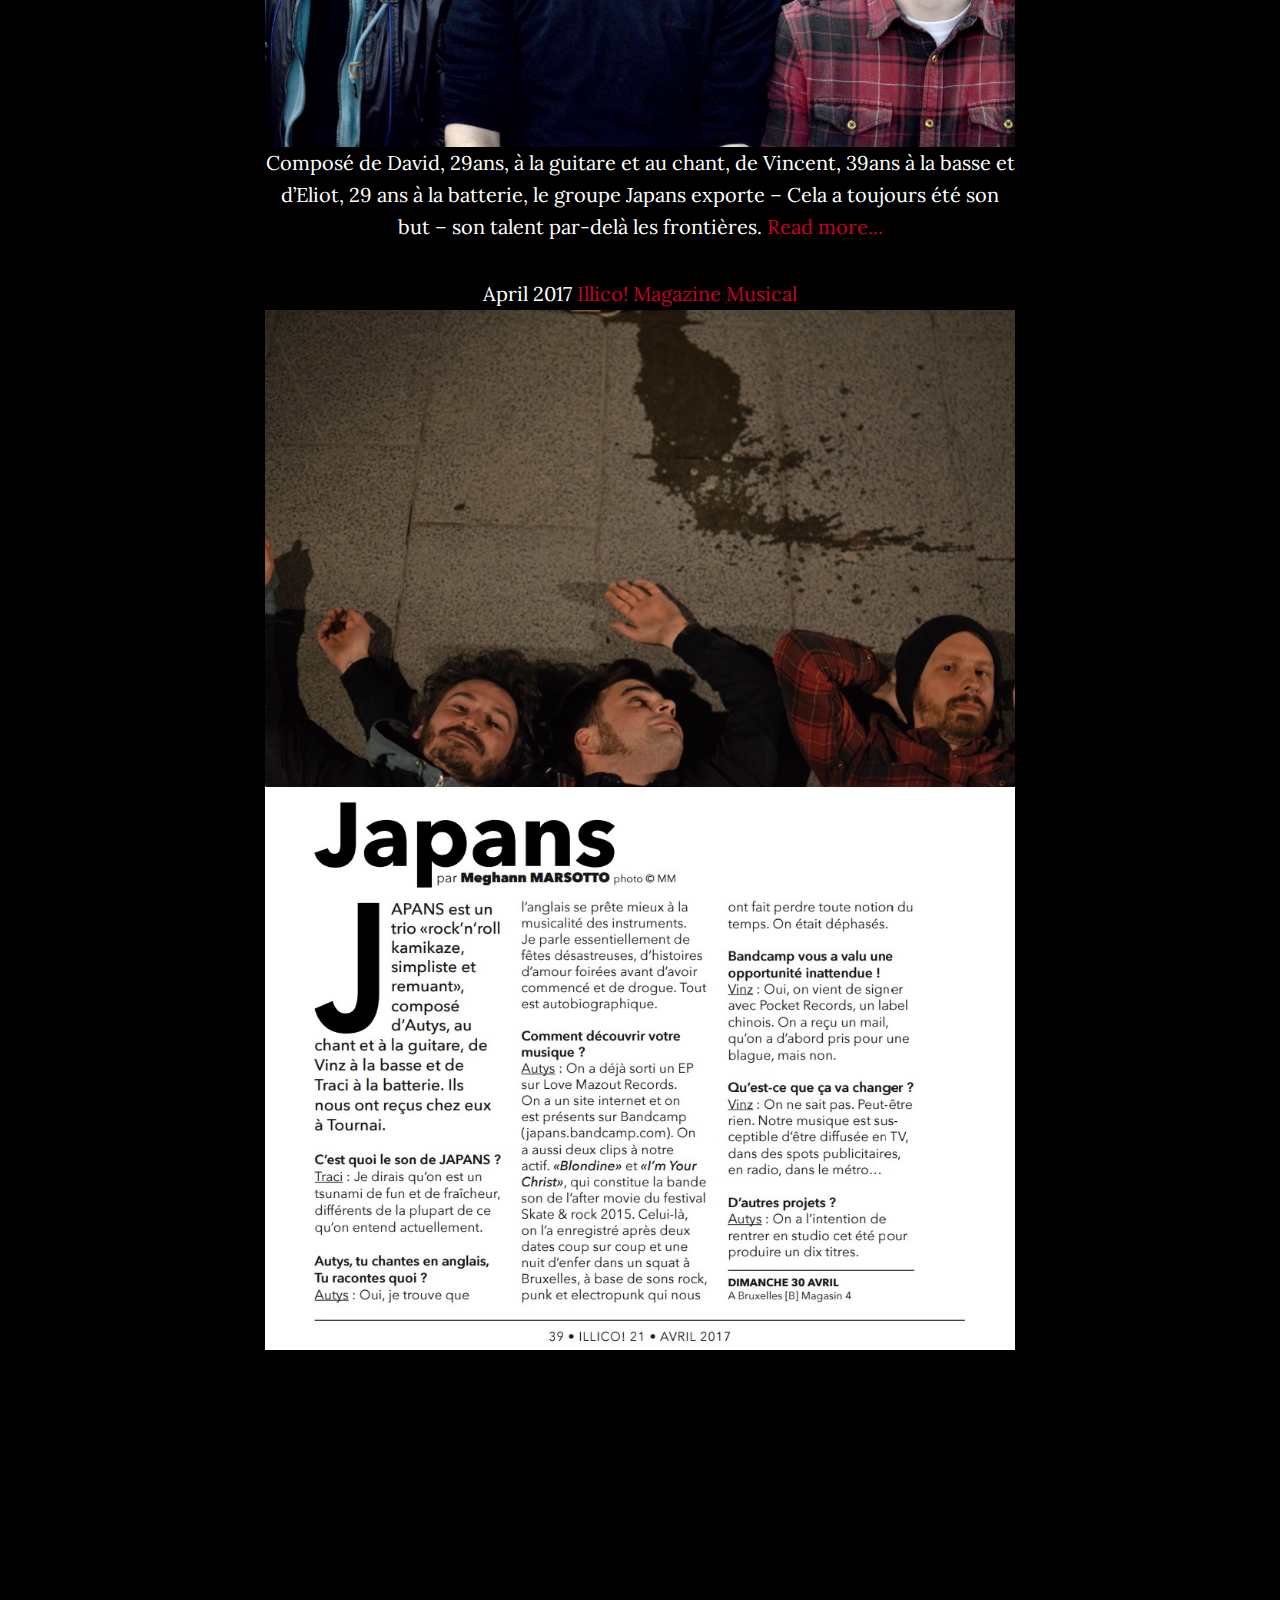
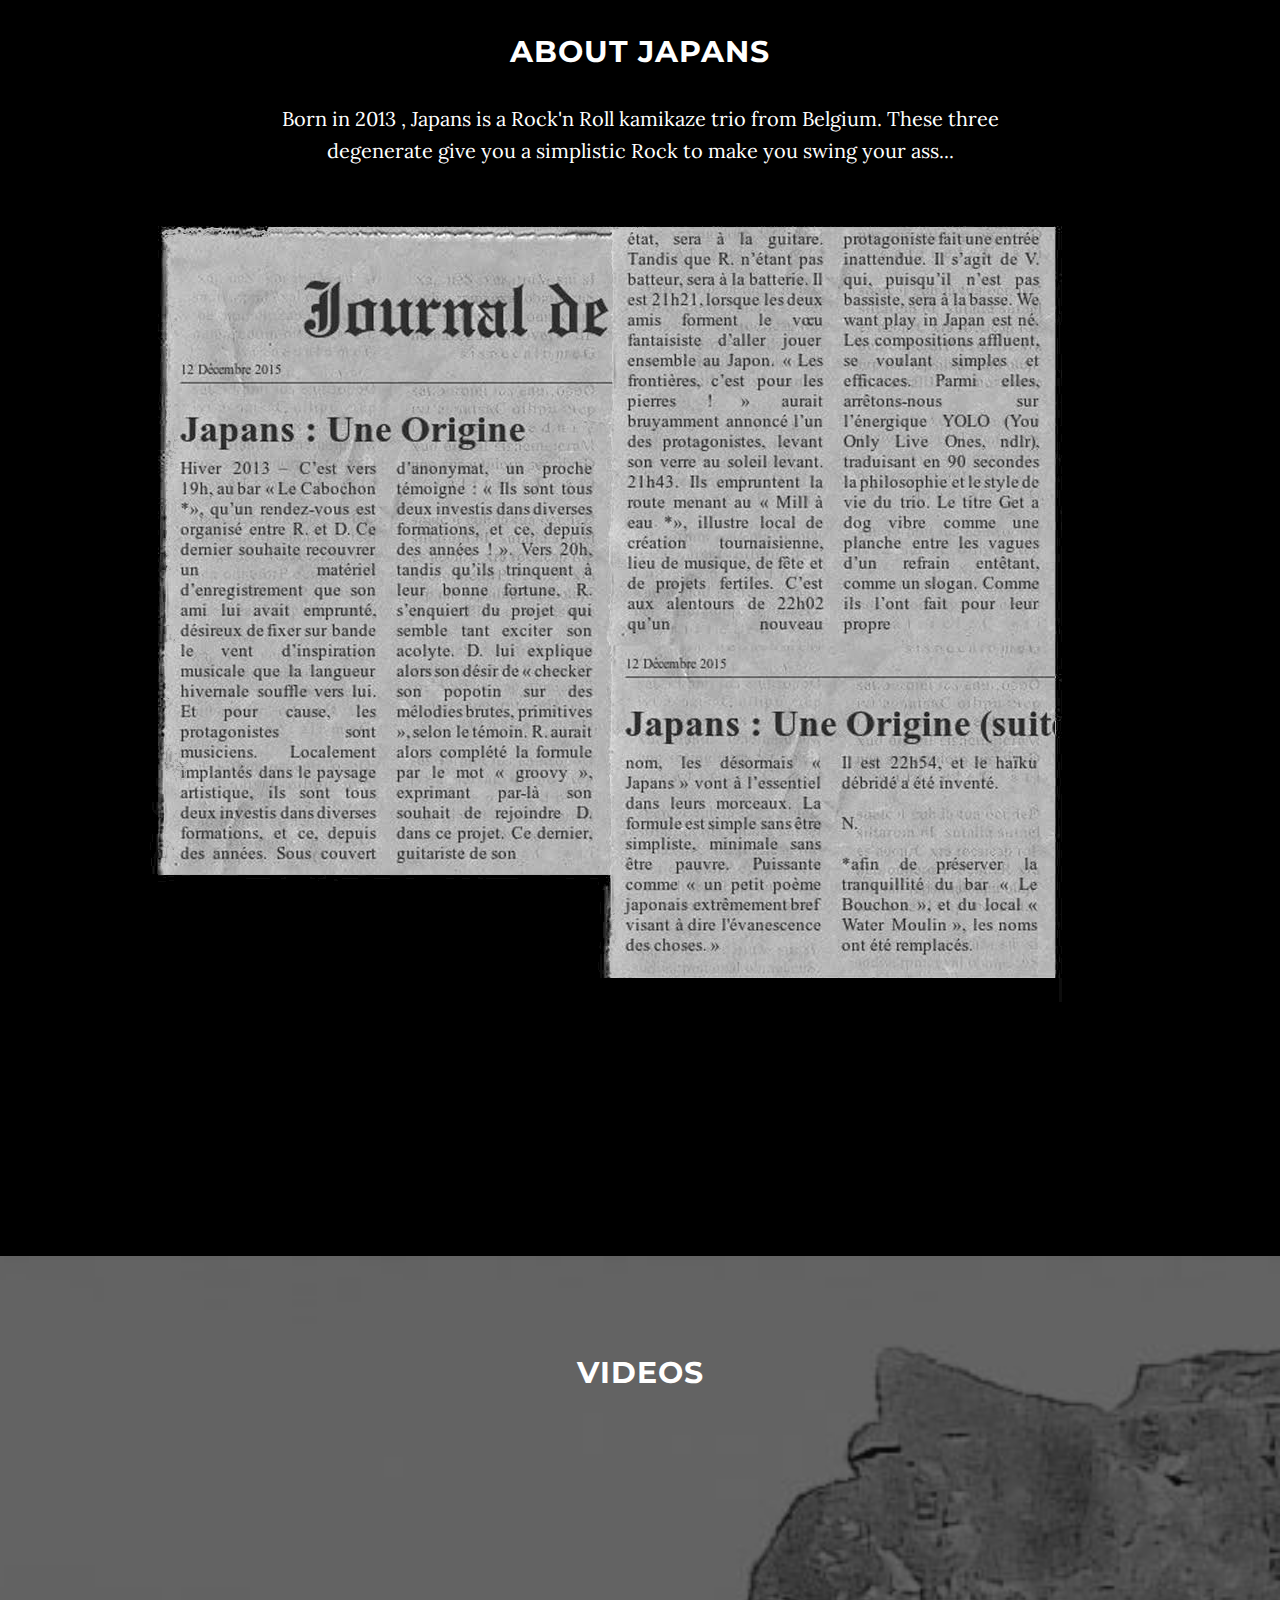
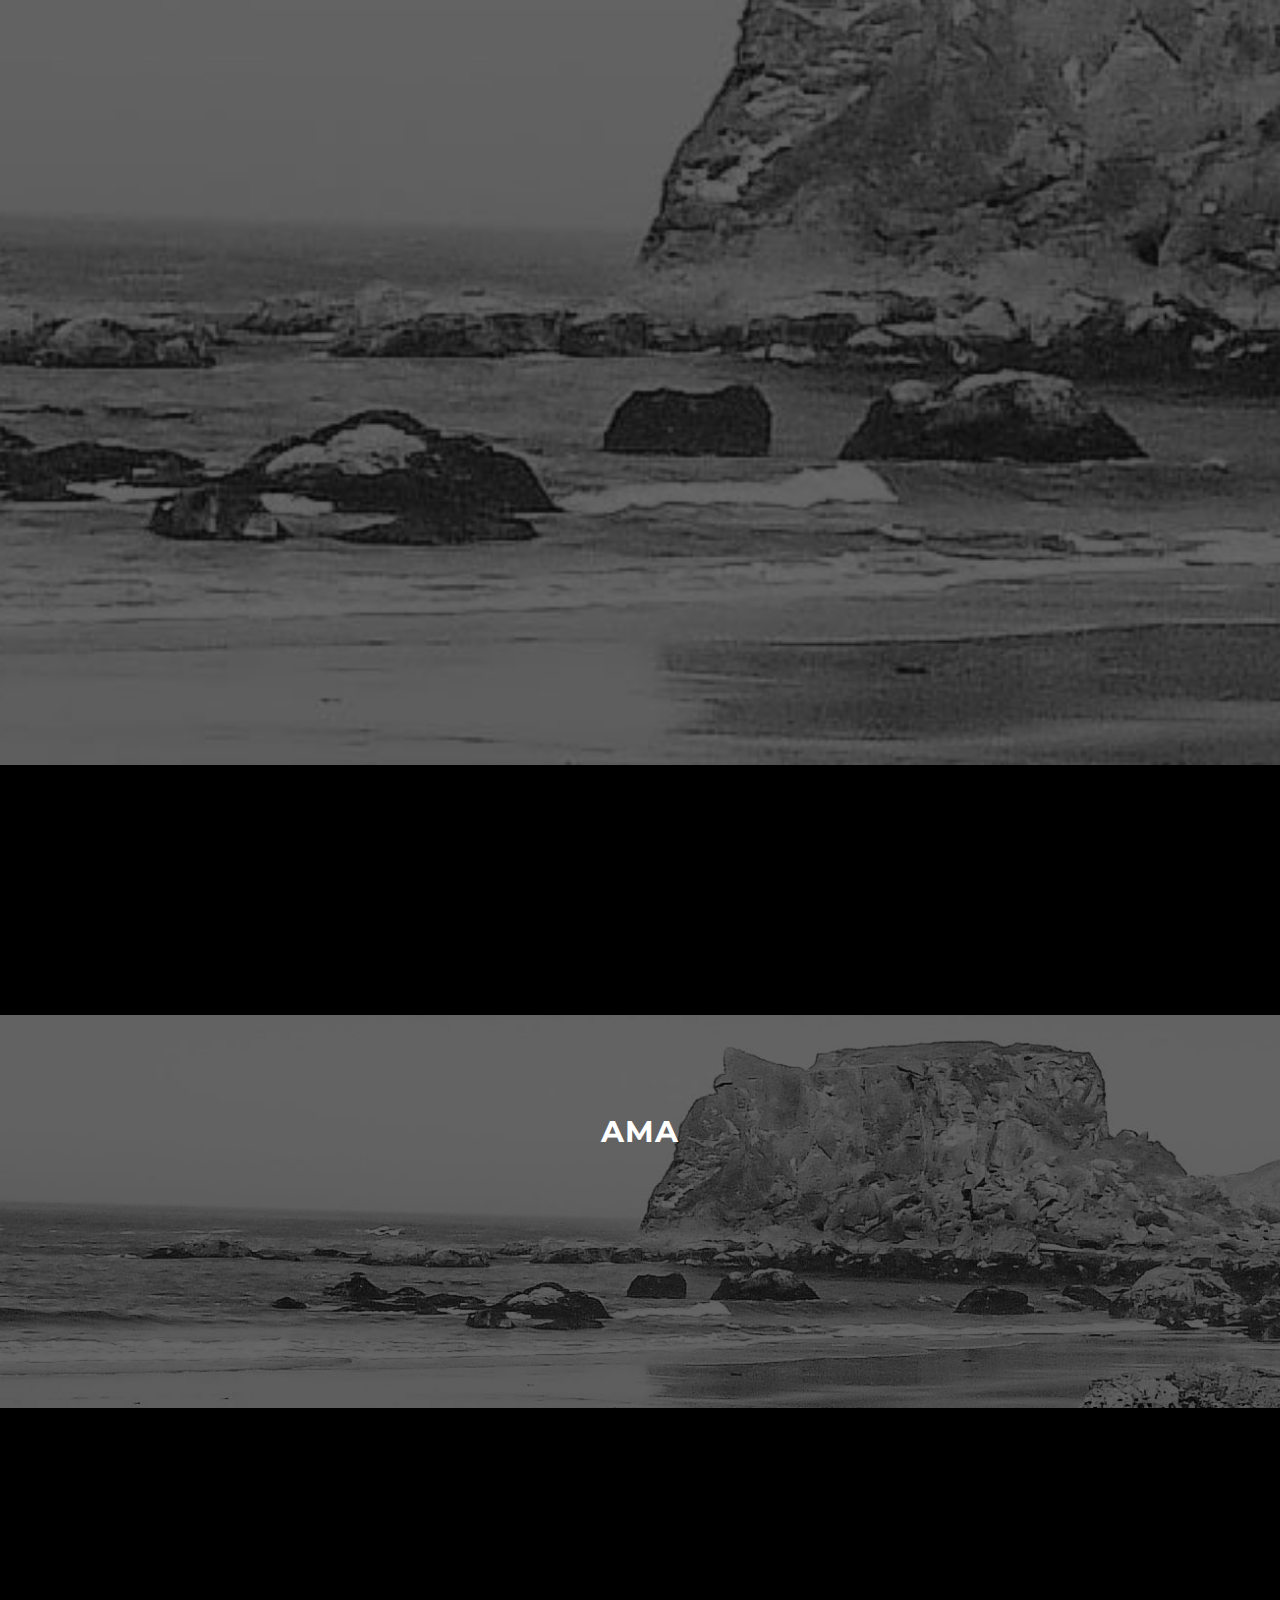
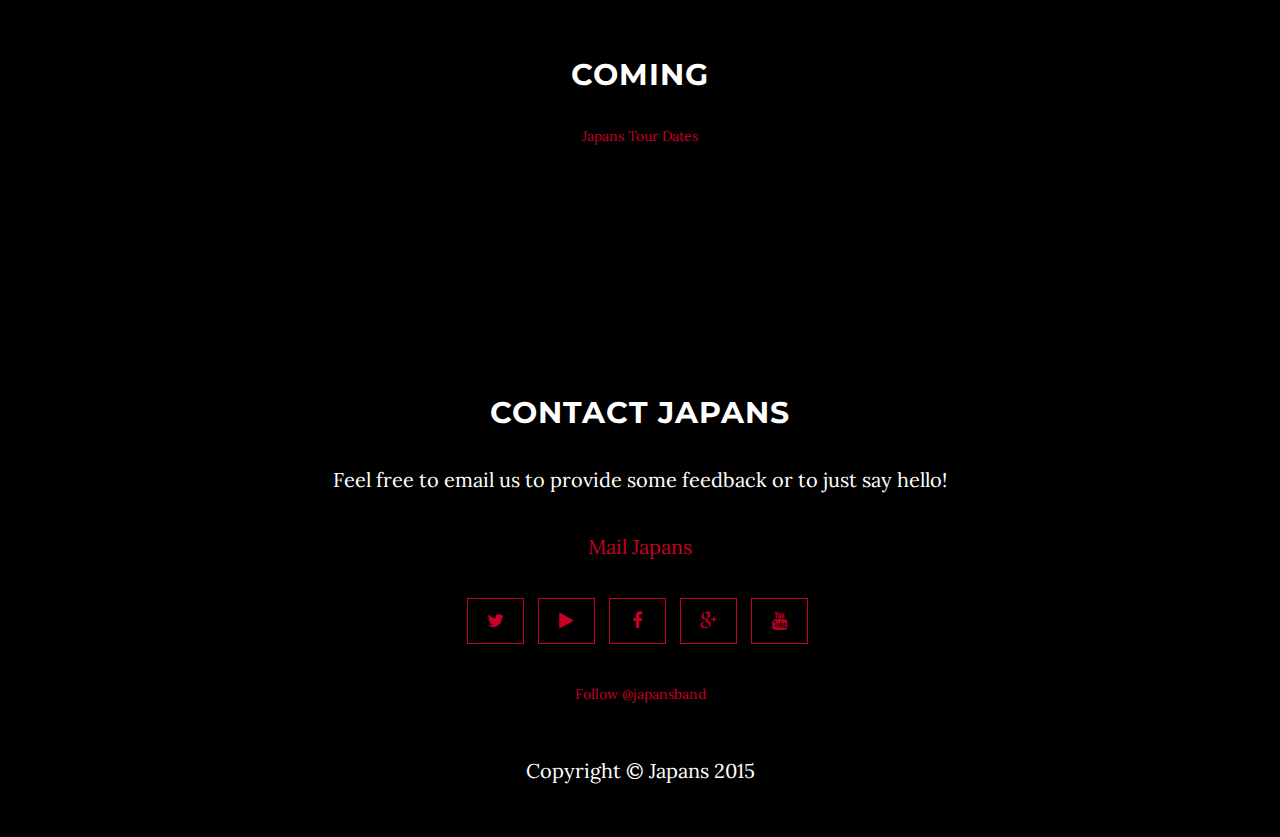
==== commit 88638412: "feat(news): add article nord eclair 2014 april" ====
--- a/index.html
+++ b/index.html
@@ -2,6 +2,7 @@
 <html lang="en">
 
 <head>
+    <meta Expires="Fri, 25 Apr 2017 00:00:00 GMT">
 
     <meta charset="utf-8">
     <meta http-equiv="X-UA-Compatible" content="IE=edge">
@@ -9,11 +10,11 @@
     
     <meta name="description" content="Born in 2013 , Japans is a Rock'n Roll kamikaze trio from Belgium. These three degenerate give you a simplistic Rock to make you swing your ass..." >
     <meta name="author" content="Japans">
-    <meta property="og:image" content="img/intro-bg.jpg" >
+    <meta property="og:image" content="img/intro-bgx.jpg" >
     <meta property="og:title" content="Japans" >
     <meta property="og:description" content="Born in 2013 , Japans is a Rock'n Roll kamikaze trio from Belgium. These three degenerate give you a simplistic Rock to make you swing your ass..." >
     <meta name="keywords" content="japans, kamikaze, music, bands, rock 'n roll, japan">
-    <link rel="image_src" href="http://japans.byethost16.com/img/intro-bg.jpg" />
+    <link rel="image_src" href="http://japans.byethost16.com/img/intro-bgx.jpg" />
     <link rel="shortcut icon" href="img/favicon.ico"/>
     <title>Japans</title>
 
@@ -116,9 +117,16 @@
         <div class="row">
             <div class="col-lg-8 col-lg-offset-2">
                 <h2>News</h2>
+                <p>April 2017  <a href="http://tournai.nordeclair.be/74310/article/2017-04-25/japans-des-tournaisiens-deja-loin" target="_blank">Nord Eclair - Des tournaisien déjà loin</a>
+                    <a href="img/ne.jpg" target="_blank">
+                     <img class="img-responsive" src="img/ne.jpg" alt="nord eclair">
+                    </a>
+                <quote>
+                Composé de David, 29ans, à la guitare et au chant, de Vincent, 39ans à la basse et d’Eliot, 29 ans à la batterie, le groupe Japans exporte – Cela a toujours été son but – son talent par-delà les frontières. <a href="http://tournai.nordeclair.be/74310/article/2017-04-25/japans-des-tournaisiens-deja-loin" target="_blank">Read more...</a>
+                </quote>
                 <p>April 2017  <a href="https://www.illicomag.fr/" target="_blank">Illico! Magazine Musical</a>
                     <a href="img/illico.jpg" target="_blank">
-                     <img class="img-responsive" src="img/illico.jpg" alt="bio">
+                     <img class="img-responsive" src="img/illico.jpg" alt="illico magazine musical">
                     </a>
                 </p>
             </div>
